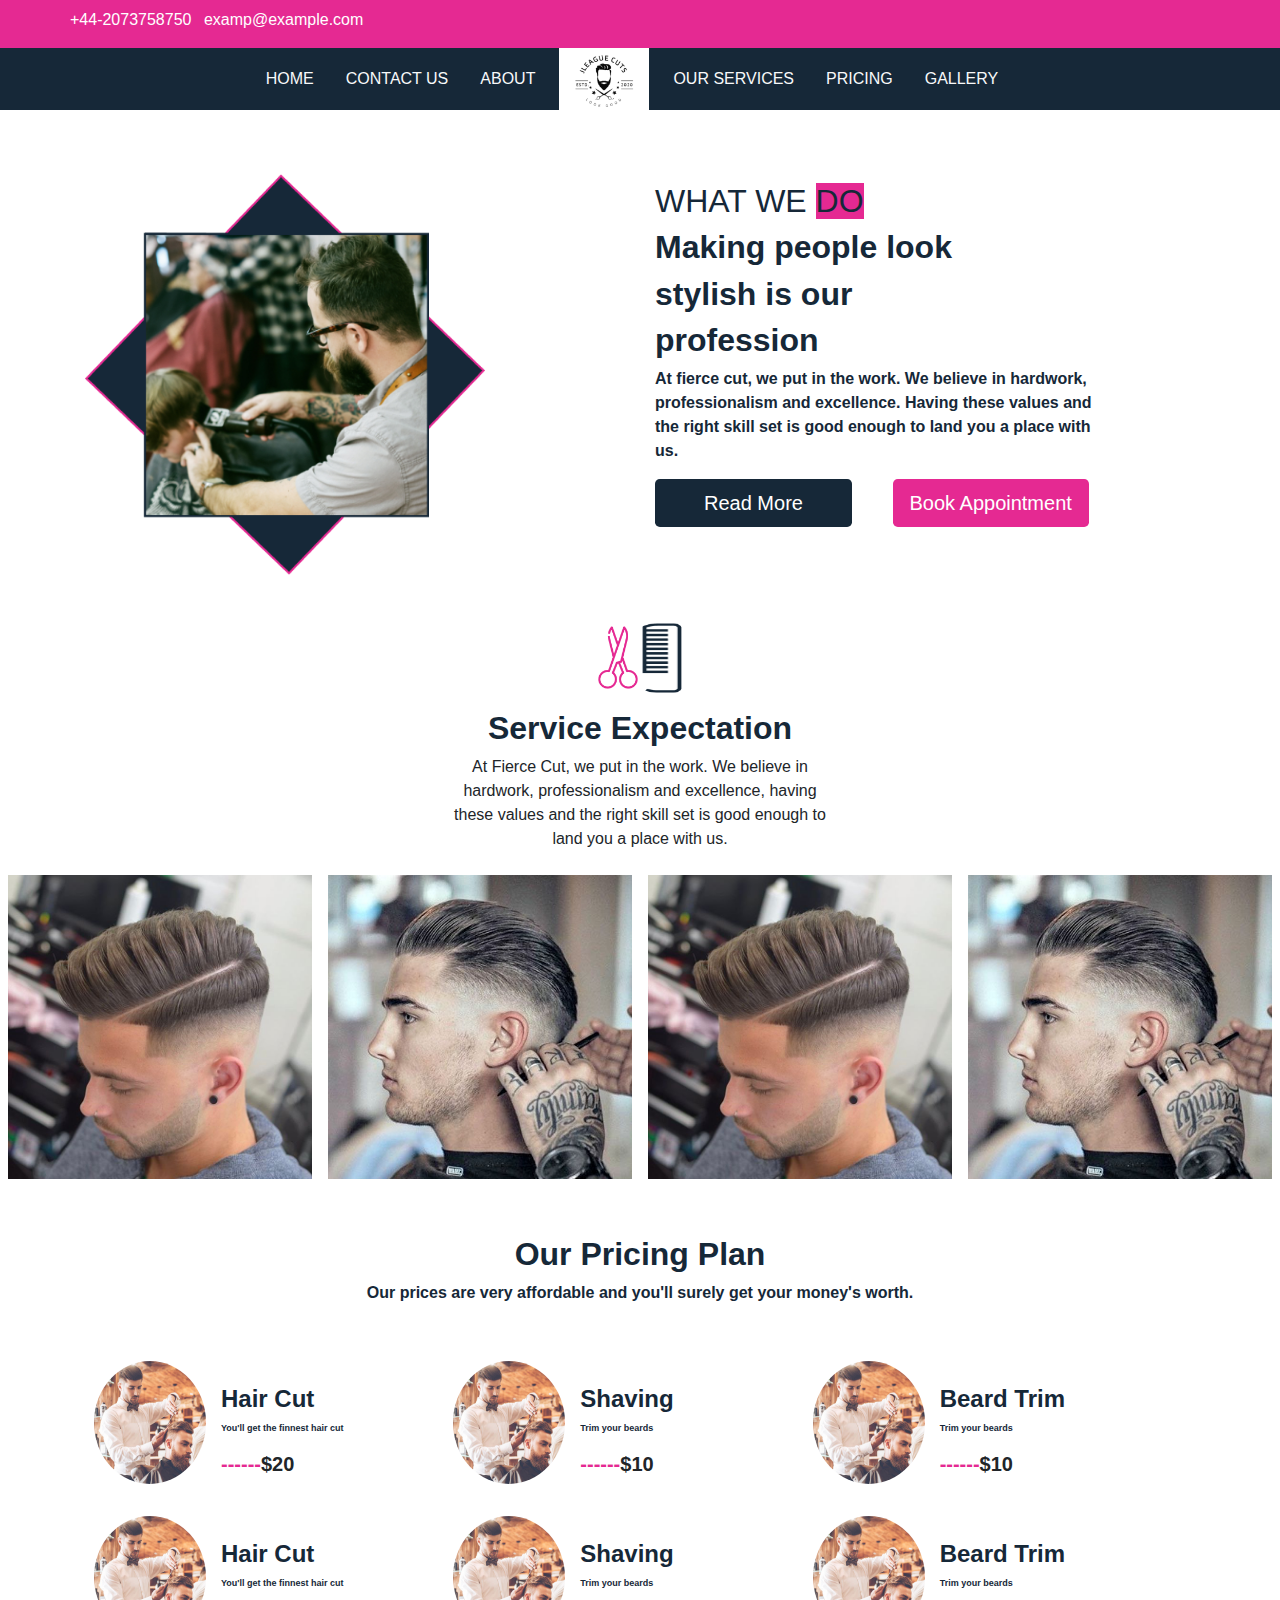
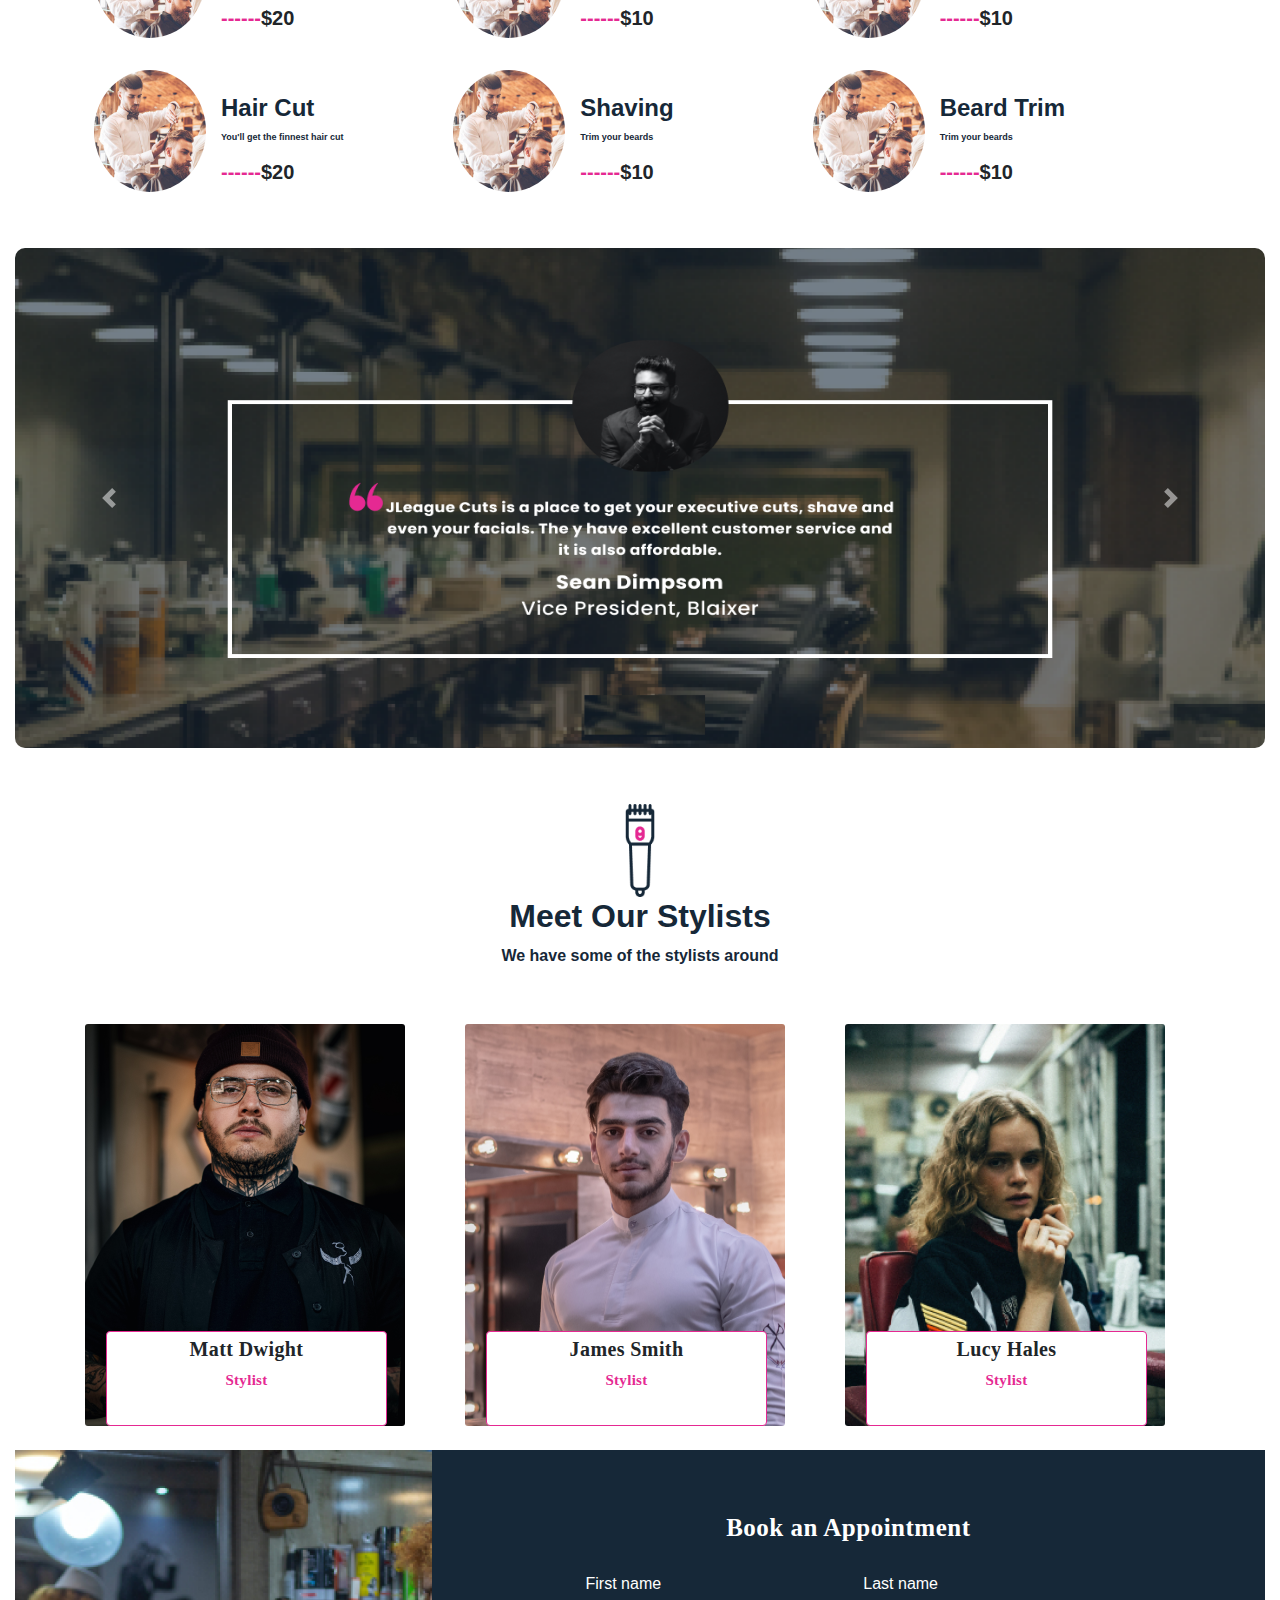
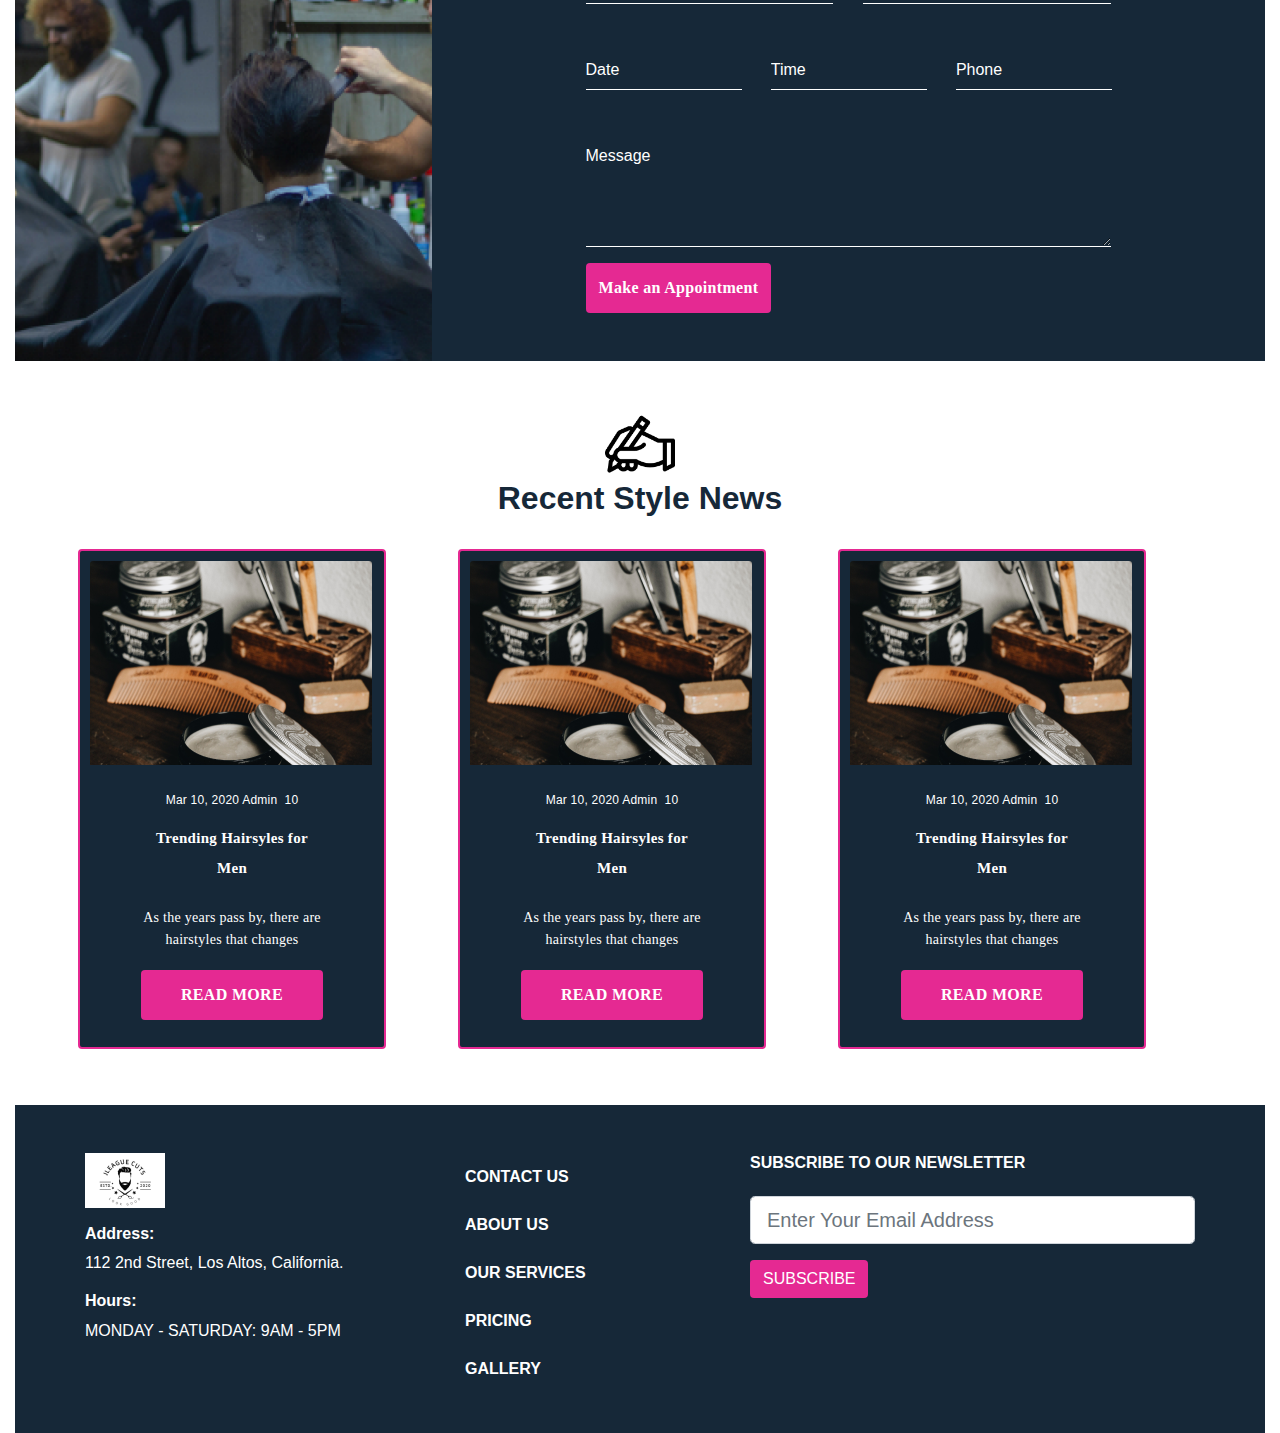
==== index.html @ 08a19049 "Added the files" ====
<!DOCTYPE html>
<html lang="en">

<head>
    <meta charset="UTF-8">
    <meta name="viewport" content="width=device-width, initial-scale=1.0">

    <!-- This CSS link is for BOOTSTRAP -->
    <link rel="stylesheet" type="text/css" href="css/bootstrap.css">

    <!-- This CSS link is my FONT AWESOME ICONS -->
    <link rel="stylesheet" href="https://use.fontawesome.com/releases/v5.13.1/css/all.css"
        integrity="sha384-xxzQGERXS00kBmZW/6qxqJPyxW3UR0BPsL4c8ILaIWXva5kFi7TxkIIaMiKtqV1Q" crossorigin="anonymous">

    <!-- This CSS link is for my CUSTOM CSS -->
    <link rel="stylesheet" type="text/css" href="./css/styles_v3.css">

    <title>Jleague Cuts</title>
</head>

<body>


    <!-- NAVIGATION STARTS HERE  -->
   <div class="desktop-nav">

    <div style="background-color: #E52992;">
        <div class="container pt-2">
            <div class="row">
                <p class="text-center">
                    <i class="fas fa-phone text-white" aria-hidden="true"></i> <a style="text-decoration: none;"
                        href="tel:+44-20771838750" class="text-white">+44-2073758750</a>

                    <i class="fas ml-2 fa-envelope text-white" aria-hidden="true"></i> <a style="text-decoration: none;"
                        class="text-white" href=" mailto:example@example.com">
                        examp@example.com</a>

                    <a href="#"> <i class="fab ml-2 fa-facebook text-white" aria-hidden="true"></i></a>
                    <a href="#"> <i class="fab fa-twitter text-white" aria-hidden="true"></i></a>
                    <a href="#"><i class="fab fa-instagram text-white" aria-hidden="true"></i></a>


                </p>
            </div>
        </div>
    </div>

    <nav style=" background-color: #162838;" class="navbar pt-0 pb-0 navbar-expand-lg navbar-light">
        <button type="button" class="navbar-toggler text-white" data-toggle="collapse" data-target="#navbarCollapse"
            aria-controls="navbarCollapse" aria-expanded="false" aria-label="Toggle navigation">
            <span class="navbar-dark navbar-toggler-icon text-white"></span>
        </button>
        <div class="collapse navbar-collapse" id="navbarCollapse">
            <ul class="mx-auto navbar-nav">
                <li class="nav-item">
                    <a class="pr-4 text-light nav-link" href="">HOME</a>
                </li>
                <li class="nav-item">
                    <a class="pr-4  text-light nav-link" href="#contact">CONTACT US</a>
                </li>
                <li class="nav-item">
                    <a class="pr-4 text-light nav-link" href="#carouselExampleCaptions">ABOUT</a>
                </li>

                <li class="nav-item">
                    <a class="navbar-brand pt-0" href="#">
                        <img src="./images/logo 1.png" width="90" alt="" loading="lazy">
                    </a>
                </li>


                <li class="nav-item">
                    <a class="pr-4 text-light nav-link" href="#service">OUR SERVICES</a>
                </li>
                <li class="nav-item">
                    <a class="pr-4 text-light nav-link" href="#pricing">PRICING</a>
                </li>
                <li class="nav-item">
                    <a class="pr-4 text-light nav-link" href="">GALLERY</a>
                </li>
            </ul>
        </div>
    </nav>
   </div>
    <!-- NAVIGATION ENDS HERE -->

    <!-- MOBILE NAVIGATION STARTS HERE  -->
    <div class="mobile-nav">

    <div style="background-color: #E52992;">
        <div class="container pt-2">
            <div class="row">
                    <div class="col-md-12 text-center">
                        <i class="fas fa-phone text-white" aria-hidden="true"></i> <a style="text-decoration: none;"
                        href="tel:+44-20771838750" class="text-white">+44-2073758750</a> <br>

                    <i class="fas ml-2 fa-envelope text-white" aria-hidden="true"></i> <a style="text-decoration: none;"
                        class="text-white" href=" mailto:example@example.com">
                        examp@example.com</a> <br>

                    <a href="#"> <i class="fab ml-2 fa-facebook text-white" aria-hidden="true"></i></a>
                    <a href="#"> <i class="fab fa-twitter text-white" aria-hidden="true"></i></a>
                    <a href="#"><i class="fab fa-instagram text-white" aria-hidden="true"></i></a>

                    </div>
            </div>
        </div>
    </div>

        <nav style=" background-color: #162838;" class="navbar navbar-expand-lg navbar-light">
            <a class="navbar-brand " href="#">
                <img src="./images/logo 1.png" width="40" alt="" loading="lazy">
            </a>

            <button type="button" class="navbar-toggler text-white ml-auto" data-toggle="collapse" data-target="#navbarCollapse"
                aria-controls="navbarCollapse" aria-expanded="false" aria-label="Toggle navigation">
                <span class="navbar-dark navbar-toggler-icon text-white"></span>
            </button>

            
            <div class="collapse navbar-collapse" id="navbarCollapse">
                <ul class="mx-auto navbar-nav">
                    <li class="nav-item">
                        <a class="pr-4 text-light nav-link" href="">HOME</a>
                    </li>
                    <li class="nav-item">
                        <a class="pr-4  text-light nav-link" href="#contact">CONTACT US</a>
                    </li>
                    <li class="nav-item">
                        <a class="pr-4 text-light nav-link" href="#carouselExampleCaptions">ABOUT</a>
                    </li>
    
    
    
    
                    <li class="nav-item">
                        <a class="pr-4 text-light nav-link" href="#service">OUR SERVICES</a>
                    </li>
                    <li class="nav-item">
                        <a class="pr-4 text-light nav-link" href="#pricing">PRICING</a>
                    </li>
                    <li class="nav-item">
                        <a class="pr-4 text-light nav-link" href="">GALLERY</a>
                    </li>
                </ul>
            </div>
        </nav>
        
    </div>
    <!-- MOBILE NAVIGATION ENDS HERE -->

    <!-- #######################WHAT WE DO SECTION################################# -->
    <div class="container">
        <div class="col-md-1"></div>
        <div class="row mt-5">
            <div class="col-md-6 pt-3">
                <div class="">
                    <img class="img-fluid" src="./images/Top design (2).png" width="400" height="300">
                </div>
            </div>
            <div class="col-md-5">
                <h2 style="color: #162838;" class="pt-4">WHAT WE <span style="background-color: #E52992;">DO</span>
                </h2>
                <h2 style="color: #162838;" class="font-weight-bold text-left">Making people look</h2>
                <h2 style="color: #162838;" class="font-weight-bold text-left">stylish is our</h2>
                <h2 style="color: #162838;" class="font-weight-bold text-left">profession</h2>
                <p style="color: #162838;width:100%" class="font-weight-bold text-left">At fierce cut, we put in the work. We
                    believe in hardwork, professionalism and excellence. Having these values and the right skill set is
                    good enough to land you a place with us.
                </p>
                <div class="row">
                    <div class="col-md-6">
                        <button style="background-color: #162838;" class="btn mb-3 pl-5 pr-5 text-white btn-lg">Read More</button>
                    </div>
                    <div class="col-md-6">
                        <button style="background-color: #E52992;" class="btn mb-3 text-white btn-lg">Book Appointment</button>

                    </div>
                </div>
            </div>
        </div>
    </div>
    <!-- #######################WHAT WE DO SECTION################################# -->







    <!-- ######################BUTTON TO PUSH THE PAGE BACK UP################################## -->
    <button onclick="topFunction()" id="myBtn" title="Go to top">^</button>
    <!-- ####################################################################### -->



    <!-- ##########################SERVICE EXPECTATION SECTION############################## -->

    <section id="service" class="container-fluid mt-5 mb-5">
        <div class="text-center">
            <div class="">
                <img src="./css/barbpics/Vector(2).png" style="width:40px" class="mx-auto img-fluid">
                <img src="./css/barbpics/Vector(1).png" style="width:40px;height:70px"  class="mx-auto img-fluid"> </div>
            <!-- <i style="color: #E52992;" class="fas fa-cut fa-5x"></i> -->
            <h2 style="color: #162838;" class="mt-3 font-weight-bold">Service Expectation</h2>
            <p class="col-md-4 mt- mx-auto">At Fierce Cut, we put in the work. We believe in hardwork,
                professionalism and
                excellence,
                having these
                values and the right skill set is good enough to land you a place with us.
            </p>
            <div class="row mt-2">
                <div class="col-md-3 p-2 containers">
                    <img src="./images/bab2.jpg" class="img-fluid image" alt="">
                    <div class="middle">
                        <div class="text">
                            <i class="fas fa-cut fa-3x"></i>
                            <h6 class="font-weight-bold">Hair Cut</h6>
                            <p style="font-size: 9px;">Our stylist are good at what they do.</p>
                        </div>
                    </div>
                </div>
                <div class="col-md-3 p-2 containers">
                    <img src="./images/bab3.jpg" class='img-fluid image' alt="">
                    <div class="middle">
                        <div class="text">
                            <i class="fas fa-cut fa-3x"></i>
                            <h6 class="font-weight-bold">Hair Cut</h6>
                            <p style="font-size: 9px;">Our stylist are good at what they do.</p>
                        </div>
                    </div>
                </div>
                <div class="col-md-3 p-2 containers">
                    <img src="./images/bab2.jpg" class="img-fluid image" alt="">
                    <div class="middle">
                        <div class="text">
                            <i class="fas fa-cut fa-3x"></i>
                            <h6 class="font-weight-bold">Hair Cut</h6>
                            <p style="font-size: 9px;">Our stylist are good at what they do.</p>
                        </div>
                    </div>
                </div>
                <div class="col-md-3 p-2 containers">
                    <img src="./images/bab3.jpg" class='img-fluid image' alt="">
                    <div class="middle">
                        <div class="text">
                            <i class="fas fa-cut fa-3x"></i>
                            <h6 class="font-weight-bold">Hair Cut</h6>
                            <p style="font-size: 9px;">Our stylist are good at what they do.</p>
                        </div>
                    </div>
                </div>
            </div>
        </div>
    </section>

    <!-- ######################################################## -->


    <!-- ############################PRICING PLAN SECTION############################ -->
    <section id="pricing" class="mb-5">
        <div class="text-center">
            <i style="color: #E52992;" class="fas fa-tags fa-3x"></i>
            <h2 style="color: #162838;" class="font-weight-bold">Our Pricing Plan</h2>
            <p style="color: #162838;" class="font-weight-bold text-center">Our prices are very affordable and you'll
                surely get
                your money's worth.</p>

            <div class="container mt-5">
                <div class="row m-3">
                    <div class="col-md-4 p-2">
                        <div class="row">
                            <img src="./images/bab4.jpg" style="border-radius: 50%; width: 30%;" class="img-fluid"
                                alt="">

                            <div class="col text-left pt-4">
                                <h4 class="font-weight-bold" style=" color: #162838;">Hair Cut</h4>
                                <p class="font-weight-bold" style="color: #162838; font-size: 9px;">You'll get the
                                    finnest hair cut
                                </p>
                                <h5 class="font-weight-bold"><span style="color: #E52992;">------</span>$20</h5>
                            </div>
                        </div>
                    </div>
                    <div class="col-md-4 p-2">
                        <div class="row">
                            <img src="./images/bab4.jpg" style="border-radius: 50%; width: 30%;" class="img-fluid"
                                alt="">

                            <div class="col text-left pt-4">
                                <h4 class="font-weight-bold" style=" color: #162838;">Shaving</h4>
                                <p class="font-weight-bold" style="color: #162838; font-size: 9px;">Trim your beards</p>
                                <h5 class="font-weight-bold"><span style="color: #E52992;">------</span>$10</h5>
                            </div>
                        </div>
                    </div>
                    <div class="col-md-4 p-2">
                        <div class="row">
                            <img src="./images/bab4.jpg" style="border-radius: 50%; width: 30%;" class="img-fluid"
                                alt="">

                            <div class="col text-left pt-4">
                                <h4 class="font-weight-bold" style=" color: #162838;">Beard Trim</h4>
                                <p class="font-weight-bold" style="color: #162838; font-size: 9px;">Trim your beards</p>
                                <h5 class="font-weight-bold"><span style="color: #E52992;">------</span>$10</h5>
                            </div>
                        </div>
                    </div>
                </div>

                <div class="row m-3">
                    <div class="col-md-4 p-2">
                        <div class="row">
                            <img src="./images/bab4.jpg" style="border-radius: 50%; width: 30%;" class="img-fluid"
                                alt="">

                            <div class="col text-left pt-4">
                                <h4 class="font-weight-bold" style=" color: #162838;">Hair Cut</h4>
                                <p class="font-weight-bold" style="color: #162838; font-size: 9px;">You'll get the
                                    finnest hair cut
                                </p>
                                <h5 class="font-weight-bold"><span style="color: #E52992;">------</span>$20</h5>
                            </div>
                        </div>
                    </div>
                    <div class="col-md-4 p-2">
                        <div class="row">
                            <img src="./images/bab4.jpg" style="border-radius: 50%; width: 30%;" class="img-fluid"
                                alt="">

                            <div class="col text-left pt-4">
                                <h4 class="font-weight-bold" style=" color: #162838;">Shaving</h4>
                                <p class="font-weight-bold" style="color: #162838; font-size: 9px;">Trim your beards</p>
                                <h5 class="font-weight-bold"><span style="color: #E52992;">------</span>$10</h5>
                            </div>
                        </div>
                    </div>
                    <div class="col-md-4 p-2">
                        <div class="row">
                            <img src="./images/bab4.jpg" style="border-radius: 50%; width: 30%;" class="img-fluid"
                                alt="">

                            <div class="col text-left pt-4">
                                <h4 class="font-weight-bold" style=" color: #162838;">Beard Trim</h4>
                                <p class="font-weight-bold" style="color: #162838; font-size: 9px;">Trim your beards</p>
                                <h5 class="font-weight-bold"><span style="color: #E52992;">------</span>$10</h5>
                            </div>
                        </div>
                    </div>
                </div>
                
                
                 <div class="row m-3">
                    <div class="col-md-4 p-2">
                        <div class="row">
                            <img src="./images/bab4.jpg" style="border-radius: 50%; width: 30%;" class="img-fluid"
                                alt="">

                            <div class="col text-left pt-4">
                                <h4 class="font-weight-bold" style=" color: #162838;">Hair Cut</h4>
                                <p class="font-weight-bold" style="color: #162838; font-size: 9px;">You'll get the
                                    finnest hair cut
                                </p>
                                <h5 class="font-weight-bold"><span style="color: #E52992;">------</span>$20</h5>
                            </div>
                        </div>
                    </div>
                    <div class="col-md-4 p-2">
                        <div class="row">
                            <img src="./images/bab4.jpg" style="border-radius: 50%; width: 30%;" class="img-fluid"
                                alt="">

                            <div class="col text-left pt-4">
                                <h4 class="font-weight-bold" style=" color: #162838;">Shaving</h4>
                                <p class="font-weight-bold" style="color: #162838; font-size: 9px;">Trim your beards</p>
                                <h5 class="font-weight-bold"><span style="color: #E52992;">------</span>$10</h5>
                            </div>
                        </div>
                    </div>
                    <div class="col-md-4 p-2">
                        <div class="row">
                            <img src="./images/bab4.jpg" style="border-radius: 50%; width: 30%;" class="img-fluid"
                                alt="">

                            <div class="col text-left pt-4">
                                <h4 class="font-weight-bold" style=" color: #162838;">Beard Trim</h4>
                                <p class="font-weight-bold" style="color: #162838; font-size: 9px;">Trim your beards</p>
                                <h5 class="font-weight-bold"><span style="color: #E52992;">------</span>$10</h5>
                            </div>
                        </div>
                    </div>
                </div>

        

            </div>
        </div>
    </section>
    <!-- ######################################################## -->



    <!-- #########################CAROUSEL SECTION############################### -->

    <!-- <div id="carouselExampleCaptions" class="carousel slide" data-ride="carousel">
        <ol class="carousel-indicators">
            <li data-target="#carouselExampleCaptions" data-slide-to="0" class="active"></li>
            <li data-target="#carouselExampleCaptions" data-slide-to="1"></li>
            <li data-target="#carouselExampleCaptions" data-slide-to="2"></li>
        </ol>
        <div class="carousel-inner" style="background-color: black">
            <div class="carousel-item active" style="background-color: black">
                <div style="background-color:black"></div> 
                <div class="carousel-caption d-none d-md-block">
                        <img style="width: 100%; height: 100%;" class="img-fluid"
                            src="./images/Testimonial section.png" alt="">
                </div>
            </div>
            <div class="carousel-item">
                <img src="./images/car2.jpg" class="d-block w-100" alt="...">
                <div class="carousel-caption d-none d-md-block">
                    <div style="border: 2px solid #ffff;">
                        <img style="border-radius: 50%; width: 25%; height: 25%;" class="img-fluid"
                            src="./images/bab2.jpg" alt="">
                        <p><i style="color: #E52992;" class="fas fa-2x fa-quote-left"></i>Jleague Cuts is a place to get
                            your
                            executive cuts, shave and even facials. They have excellent customer service and it's
                            affordable
                        </p>
                        <h5 class="font-weight-bold">Sean Dimpson</h5>
                        <h6>Vice President, Blaixer</h6>
                    </div>
                </div>
            </div>
            <div class="carousel-item">
                <img src="./images/car3.jpg" class="d-block w-100" alt="...">
                <div class="carousel-caption d-none d-md-block">
                    <div style="border: 2px solid #ffff;">
                        <img style="border-radius: 50%; width: 25%; height: 25%;" class="img-fluid"
                            src="./images/bab2.jpg" alt="">
                        <p><i style="color: #E52992;" class="fas fa-2x fa-quote-left"></i>Jleague Cuts is a place to get
                            your
                            executive cuts, shave and even facials. They have excellent customer service and it's
                            affordable
                        </p>
                        <h5 class="font-weight-bold">Sean Dimpson</h5>
                        <h6>Vice President, Blaixer</h6>
                    </div>
                </div>
            </div>
        </div>
        <a class="carousel-control-prev" href="#carouselExampleCaptions" role="button" data-slide="prev">
            <span class="carousel-control-prev-icon" aria-hidden="true"></span>
            <span class="sr-only">Previous</span>
        </a>
        <a class="carousel-control-next" href="#carouselExampleCaptions" role="button" data-slide="next">
            <span class="carousel-control-next-icon" aria-hidden="true"></span>
            <span class="sr-only">Next</span>
        </a>
    </div> -->

    <div class="container-fluid">
<div class="row">

    <div class="col-md-12 mb-2">
        <div id="carouselExampleControls" class="carousel slide" data-ride="carousel">
            <div class="carousel-inner">
                <div class="carousel-item active">
                    <img style="border-radius: 10px;" class="d-block w-100" src="./images/Testimonial section.png"
                        alt="First slide">
                </div>
                <div class="carousel-item">
                    <img style="border-radius: 10px;" class="d-block w-100" src="./images/Testimonial section.png"
                        alt="Second slide">
                </div>
                <div class="carousel-item">
                    <img style="border-radius: 10px;" class="d-block w-100" src="./images/Testimonial section.png"
                        alt="Third slide">
                </div>
            </div>
            <a class="carousel-control-prev" href="#carouselExampleControls" role="button"
                data-slide="prev">
                <span class="carousel-control-prev-icon" aria-hidden="true"></span>
                <span class="sr-only">Previous</span>
            </a>
            <a class="carousel-control-next" href="#carouselExampleControls" role="button"
                data-slide="next">
                <span class="carousel-control-next-icon" aria-hidden="true"></span>
                <span class="sr-only">Next</span>
            </a>
        </div>

    </div>
</div>

    <!-- ######################################################## -->



    <!-- #######################3RD  SECTION######################### -->
    <div class="container mt-5">
        <div class="text-center">
            <img src="./assets/Group.png" style="width: 30px;" alt="">
            <h2 style="color: #162838;" class="font-weight-bold">Meet Our Stylists</h2>
            <p style="color: #162838;" class=" font-weight-bold">We have some of the stylists around</p>
        </div>
        <div class="row mt-5">
            <div class="col-md-4 mt-2">
                <div class=" text-black">
                    <img class="card-img" style="width: 320px;height: 402px;"
                        src="./assets/andre-reis-_XD3D9pH83k-unsplash 1.png" alt="Card image">
                    <div class="card-img-overlay pb-0">
                        <div class="pl-3">
                            <div class="card large-box text-center stylist-box">
                                <h5>Matt Dwight</h5>
                                <p>Stylist</p>
                                <span>
                                    <a href=""><i class="fab fa-twitter"></i></a>
                                    <a href=""><i class="fab fa-facebook"></i></a>
                                    <a href=""><i class="fab fa-instagram"></i></a>
                                </span>
                            </div>
                        </div>
                    </div>
                </div>
            </div>
            <div class="col-md-4 mt-2">
                <div class=" text-black">
                    <img class="card-img" style="width: 320px;height: 402px;"
                        src="./assets/ashkan-forouzani-NwBA6hMtD50-unsplash 1.png" alt="Card image">
                    <div class="card-img-overlay pb-0">
                        <div class="pl-3">
                            <div class="card large-box text-center stylist-box">
                                <h5>James Smith</h5>
                                <p>Stylist</p>
                                <span>
                                    <a href=""><i class="fab fa-twitter"></i></a>
                                    <a href=""><i class="fab fa-facebook"></i></a>
                                    <a href=""><i class="fab fa-instagram"></i></a>
                                </span>
                            </div>
                        </div>
                    </div>
                </div>
            </div>
            <div class="col-md-4 mt-2">
                <div class=" text-black">
                    <img class="card-img" style="width: 320px;height: 402px;"
                        src="./assets/joshua-rawson-harris-jmnw_FqdR8k-unsplash 1.png" alt="Card image">
                    <div class="card-img-overlay pb-0">
                        <div class="pl-3">
                            <div class="card large-box text-center stylist-box">
                                <h5>Lucy Hales</h5>
                                <p>Stylist</p>
                                <span>
                                    <a href=""><i class="fab fa-twitter"></i></a>
                                    <a href=""><i class="fab fa-facebook"></i></a>
                                    <a href=""><i class="fab fa-instagram"></i></a>
                                </span>
                            </div>
                        </div>
                    </div>
                </div>
            </div>
        </div>
    </div>

    <!-- ################################################################################ -->





    <!-- #######################BOOK AN APPOINTMENT SECTION################################# -->
    <div class="container-fluid mt-4">
        <div class="row">
            <div class="col-md-4 p-0">
                <div class="box1">
                    <!-- background image -->
                </div>
            </div>
            <div class="col-md-8 p-0">
                <div class="box2 pt-5 pb-5">
                    <h4 class="text-white">Book an Appointment</h4>
                    <div class="box3">
                        <div class="container">
                            <div class="row">
                                <div class="col-md-2">

                                </div>
                                <div class="col-md-8">
                                    <form action="">
                                        <div class="row">
                                            <div class="col-md-6">
                                                <input type="text" class="form-control" placeholder="First name">
                                            </div>
                                            <div class="col-md-6">
                                                <input type="text" class="form-control" placeholder="Last name">
                                            </div>
                                        </div>
                                        <div class="row mt-5">
                                            <div class="col-md-4">
                                                <div class="input-group">
                                                    <input type="text" class="form-control" placeholder="Date">
                                                    <div class="input-group-prepend">
                                                        <i class="fa fa-calendar pt-2" style="color:#fff"></i>
                                                    </div>
                                                </div>
                                            </div>
                                            <div class="col-md-4">
                                                <div class="input-group">
                                                    <input type="text" class="form-control" placeholder="Time">
                                                    <div class="input-group-prepend">
                                                        <i class="fa fa-clock pt-2" style="color:#fff"></i>
                                                    </div>
                                                </div>
                                            </div>
                                            <div class="col-md-4">
                                                <div class="input-group">
                                                    <input type="number" class="form-control" placeholder="Phone">
                                                    <div class="input-group-prepend">
                                                        <i class="fa fa-phone pt-2" style="color:#fff"></i>
                                                    </div>
                                                </div>
                                            </div>
                                        </div>
                                        <div class="row mt-5">
                                            <div class="col-md-12">
                                                <textarea name="message" class="form-control" placeholder="Message"
                                                    id="" cols="30" rows="4"></textarea>
                                            </div>
                                        </div>
                                        <a href="#" class="btn mt-3">Make an Appointment</a>
                                    </form>
                                </div>
                                <div class="col-md-2">

                                </div>
                            </div>
                        </div>
                    </div>
                </div>
            </div>
        </div>
    </div>

    <!-- ######################################################## -->




    <!-- #############################RECENT STYLE NEWS SECTION############################### -->
    <div class="container mt-5 mb-5">
        <div class="text-center">
            <img src="./assets/draw 1.png" style="width: 70px;" alt="">
            <h2 style="color: #162838;" class="font-weight-bold">Recent Style News</h2>
        </div>
        <div class="row mt-4">
            <div class="col-md-4 p-2">
                <div class="card box-dark text-center text-white">
                    <img class="card-img-top" src="./assets/apothecary-87-Wg3J83R1YSQ-unsplash 1.png"
                        alt="Card image cap">
                    <div class="card-body">
                        <span>Mar 10, 2020 Admin <img src="./assets/comment 1.png" alt=""> 10</span>
                        <h5 class="p-2">Trending Hairsyles for <br> Men</h5>
                        <p class="card-text p-2">As the years pass by, there are <br> hairstyles that changes</p>
                        <a href="#" class="btn">READ MORE</a>
                    </div>
                </div>
            </div>
            <div class="col-md-4 p-2">
                <div class="card box-dark text-center text-white">
                    <img class="card-img-top" src="./assets/apothecary-87-Wg3J83R1YSQ-unsplash 1.png"
                        alt="Card image cap">
                    <div class="card-body">
                        <span>Mar 10, 2020 Admin <img src="./assets/comment 1.png" alt=""> 10</span>
                        <h5 class="p-2">Trending Hairsyles for <br> Men</h5>
                        <p class="card-text p-2">As the years pass by, there are <br> hairstyles that changes</p>
                        <a href="#" class="btn">READ MORE</a>
                    </div>
                </div>
            </div>
            <div class="col-md-4 p-2">
                <div class="card box-dark text-center text-white">
                    <img class="card-img-top" src="./assets/apothecary-87-Wg3J83R1YSQ-unsplash 1.png"
                        alt="Card image cap">
                    <div class="card-body">
                        <span>Mar 10, 2020 Admin <img src="./assets/comment 1.png" alt=""> 10</span>
                        <h5 class="p-2">Trending Hairsyles for <br> Men</h5>
                        <p class="card-text p-2">As the years pass by, there are <br> hairstyles that changes</p>
                        <a href="#" class="btn">READ MORE</a>
                    </div>
                </div>
            </div>
        </div>
    </div>
    <!-- ############################################################################ -->




    <!-- ##############################FOOTER SECTION######################################### -->

    <footer id="contact" class="pb-4" style="background-color: #162838;">
        <div class="container pt-5">
            <div class="row">
                <div class="col-md-4">
                    <img src="./images/logo 1.png" class="img-fluid pb-3" width="80" height="80" alt="" loading="lazy">
                    <div class="text-white">
                        <h6 class="font-weight-bold ">Address:</h6>
                        <address>112 2nd Street, Los Altos, California.</address>
                    </div>

                    <div class="text-white">
                        <h6 class="font-weight-bold ">Hours:</h6>
                        <p>MONDAY - SATURDAY: 9AM - 5PM</p>
                    </div>
                </div>
                <div class="col-md-3">
                    <ul class="list-group pb-3 font-weight-bold list-group-flush text-white">
                        <a style='text-decoration: none;' class="text-white" href="#">
                            <li class="list-group-item pl-0">CONTACT US</li>
                        </a>
                        <a style='text-decoration: none;' class="text-white" href="#">
                            <li class="list-group-item pl-0">ABOUT US</li>
                        </a>
                        <a style='text-decoration: none;' class="text-white" href="#">
                            <li class="list-group-item pl-0">OUR SERVICES</li>
                        </a>
                        <a style='text-decoration: none;' class="text-white" href="#">
                            <li class="list-group-item pl-0">PRICING</li>
                        </a>
                        <a style='text-decoration: none;' class="text-white" href="#">
                            <li class="list-group-item pl-0">GALLERY</li>
                        </a>
                    </ul>
                </div>


                <div class="col-md-5">
                    <h6 class="font-weight-bold text-white">SUBSCRIBE TO OUR NEWSLETTER</h6>
                    <div class="container">
                        <form action="">
                            <div class="row mt-4">
                                <input class=" form-control form-control-lg" type="text"
                                    placeholder="Enter Your Email Address">
                                <button type="button" class="btn mt-3"
                                    style="background-color: #E52992;color:#fff">SUBSCRIBE</button>
                            </div>
                        </form>
                    </div>
                </div>
            </div>
        </div>
    </footer>
    <!-- ####################################################################### -->



    <!-- The Scripts below are from bootstrap. They will enable some bootstrap performance -->
    <script src="js/jquery-3.4.1.min.js" charset="utf-8"></script>
    <script src="js/index.js"></script>
    <script src="js/bootstrap.bundle.min.js" charset="utf-8"></script>
    <script type="text/javascript">
        $(function () {
            $('[data-toggle="tooltip"]').tooltip();
        });

        $("li.dropdown").click(function () {
            $("nav.navbar").toggleClass("open");
        });
    </script>
</body>

</html>
---- css/styles_v3.css ----
#myBtn {
    display: none;
    /* Hidden by default */
    position: fixed;
    /* Fixed/sticky position */
    bottom: 90px;
    /* Place the button at the bottom of the page */
    right: 30px;
    /* Place the button 30px from the right */
    z-index: 99;
    /* Make sure it does not overlap */
    border: none;
    /* Remove borders */
    outline: none;
    /* Remove outline */
    background-color: #E52992;
    /* Set a background color */
    color: white;
    /* Text color */
    cursor: pointer;
    /* Add a mouse pointer on hover */
    padding: 5px 13px;
    /* Rounded corners */
    font-size: 18px;
    /* Increase font size */
}

#myBtn:hover {
    background-color: #ffffff;
    color: black;
    /* Add a dark-grey background on hover */
}

.mobile-nav{
    display:none
}
li.nav-item {
    align-items: center;
    display: flex;
}




.containers {
    position: relative;
    width: 50%;
}

.image {
    opacity: 1;
    display: block;
    width: 100%;
    height: auto;
    transition: .5s ease;
    backface-visibility: hidden;
}

.middle {
    transition: .5s ease;
    opacity: 0;
    position: absolute;
    top: 50%;
    left: 50%;
    transform: translate(-50%, -50%);
    -ms-transform: translate(-50%, -50%);
    text-align: center;
}

.containers:hover .image {
    opacity: 0.9;
}
.containers:hover .middle {
    opacity: 1;
}

.text {
    color: white;
    font-size: 16px;
    padding: 16px 32px;
}


.carousel-item {
    height: 500px;
}

.carousel-item img {
    height: 500px;
}


/* 3rd section */
.main-box {
    text-align: center;
    justify-content: center;
}

.main-box img {
    height: 50px;
}

.main-box h5 {
    font-family: Poppins;
    font-style: normal;
    font-weight: bold;
    font-size: 25px;
    line-height: 30px;
    margin-bottom: 0px;
    letter-spacing: 0.02em;
    color: #162838;
}

.main-box p {
    font-family: Poppins;
    font-style: normal;
    font-weight: bold;
    font-size: 13px;
    line-height: 22px;
    letter-spacing: 0.02em;
    color: #000000;

}

.card-img-overlay {
    display: flex;
    align-items: flex-end;
}

.large-box {
    background: #FFFFFF;
    border: 1.5px solid #E52992;
    box-sizing: border-box;
    width: 281px;
    height: 95px;
}

.large-box h5 {
    font-family: Poppins;
    font-style: normal;
    font-weight: bold;
    font-size: 20px;
    letter-spacing: 0.02em;
}

.large-box p {
    font-family: Poppins;
    font-style: normal;
    font-weight: bold;
    font-size: 15px;
    margin-bottom: 0px;
    letter-spacing: 0.02em;
    color: #E52992;
}

span a i {
    color: #E52992;
}

.stylist-box {
    padding: 5px 0px;
}

.box1 {
    background: url('../assets/mostafa-meraji-FQlEeKnggUI-unsplash\ 1.png');
    height: 511px;
    width: 100%;
    background-repeat: no-repeat;
    background-size: cover;
}

.box2 {
    background: #162838;
}

.box2 h4 {
    font-family: Poppins;
    font-style: normal;
    font-weight: bold;
    font-size: 25px;
    line-height: 60px;
    text-align: center;
    letter-spacing: 0.02em;
    color: #FFFFFF;
}

.box-dark {
    width: 308px;
    padding: 10px;
    height: 500px;
    background: #162838;
    border: 2px solid #E52992;
    box-sizing: border-box;
}

.box-dark img {
    width: 282px;
    height: 204px;
}

.box-dark span img {
    width: 15px;
    height: auto;
}

.box-dark span {
    font-weight: 300;
    font-size: 12px;
    line-height: 30px;
    letter-spacing: 0.02em;
    color: #FFFFFF;
}

.box-dark h5 {
    font-family: Poppins;
    font-style: normal;
    font-weight: bold;
    font-size: 15px;
    line-height: 30px;
    letter-spacing: 0.02em;
}

.box-dark p {
    font-family: Poppins;
    font-style: normal;
    font-weight: normal;
    font-size: 14px;
    line-height: 22px;
    height: 55px;
    letter-spacing: 0.02em;

}

.box-dark a {
    font-family: Poppins;
    font-style: normal;
    font-weight: bold;
    font-size: 16px;
    line-height: 36px;
    letter-spacing: 0.02em;
    color: #fff;
    background: #E52992;
    width: 182px;
    height: 50px;
}

.box3 input.form-control {
    background: transparent;
    border: 0;
    padding-left: 0px;
    border-bottom: 1px solid #FFFFFF;
    border-radius: 0;
}

.box3 input::placeholder,
.box3 textarea::placeholder {
    color: #FFFFFF;

}

.box3 textarea {
    background: transparent;
    border: 0;
    padding-left: 0px;
    border-bottom: 1px solid #FFFFFF;
    border-radius: 0;
}

.box3 a.btn {
    font-family: Poppins;
    font-style: normal;
    font-weight: bold;
    font-size: 16px;
    line-height: 36px;
    letter-spacing: 0.02em;
    color: #fff;
    background: #E52992;
    height: 50px;
}

.box3 .input-group-prepend i {
    border-bottom: 1px solid #fff;
}



@media only screen and (min-device-width: 320px) and (max-device-width: 667px) and (-webkit-min-device-pixel-ratio: 2) and (orientation: portrait) {
    .middle {
        font-size: 6px;
        transition: .5s ease;
        opacity: 0;
        position: absolute;
        top: 50%;
        left: 50%;
        transform: translate(-50%, -50%);
        -ms-transform: translate(-50%, -50%);
        text-align: center;
    }
}

@media only screen and (min-device-width: 320px) and (max-device-width: 568px) and (-webkit-min-device-pixel-ratio: 2) {
    .middle {
        font-size: 6px;
        transition: .5s ease;
        opacity: 0;
        position: absolute;
        top: 50%;
        left: 50%;
        transform: translate(-50%, -50%);
        -ms-transform: translate(-50%, -50%);
        text-align: center;
    }

    .text {
        color: white;
        font-size: 10px;
        padding: 10px 10px;
    }
}

@media only screen and (max-width:780px){
    .desktop-nav{
        display: none;
    }
    .mobile-nav{
        display: inline;
    }
}
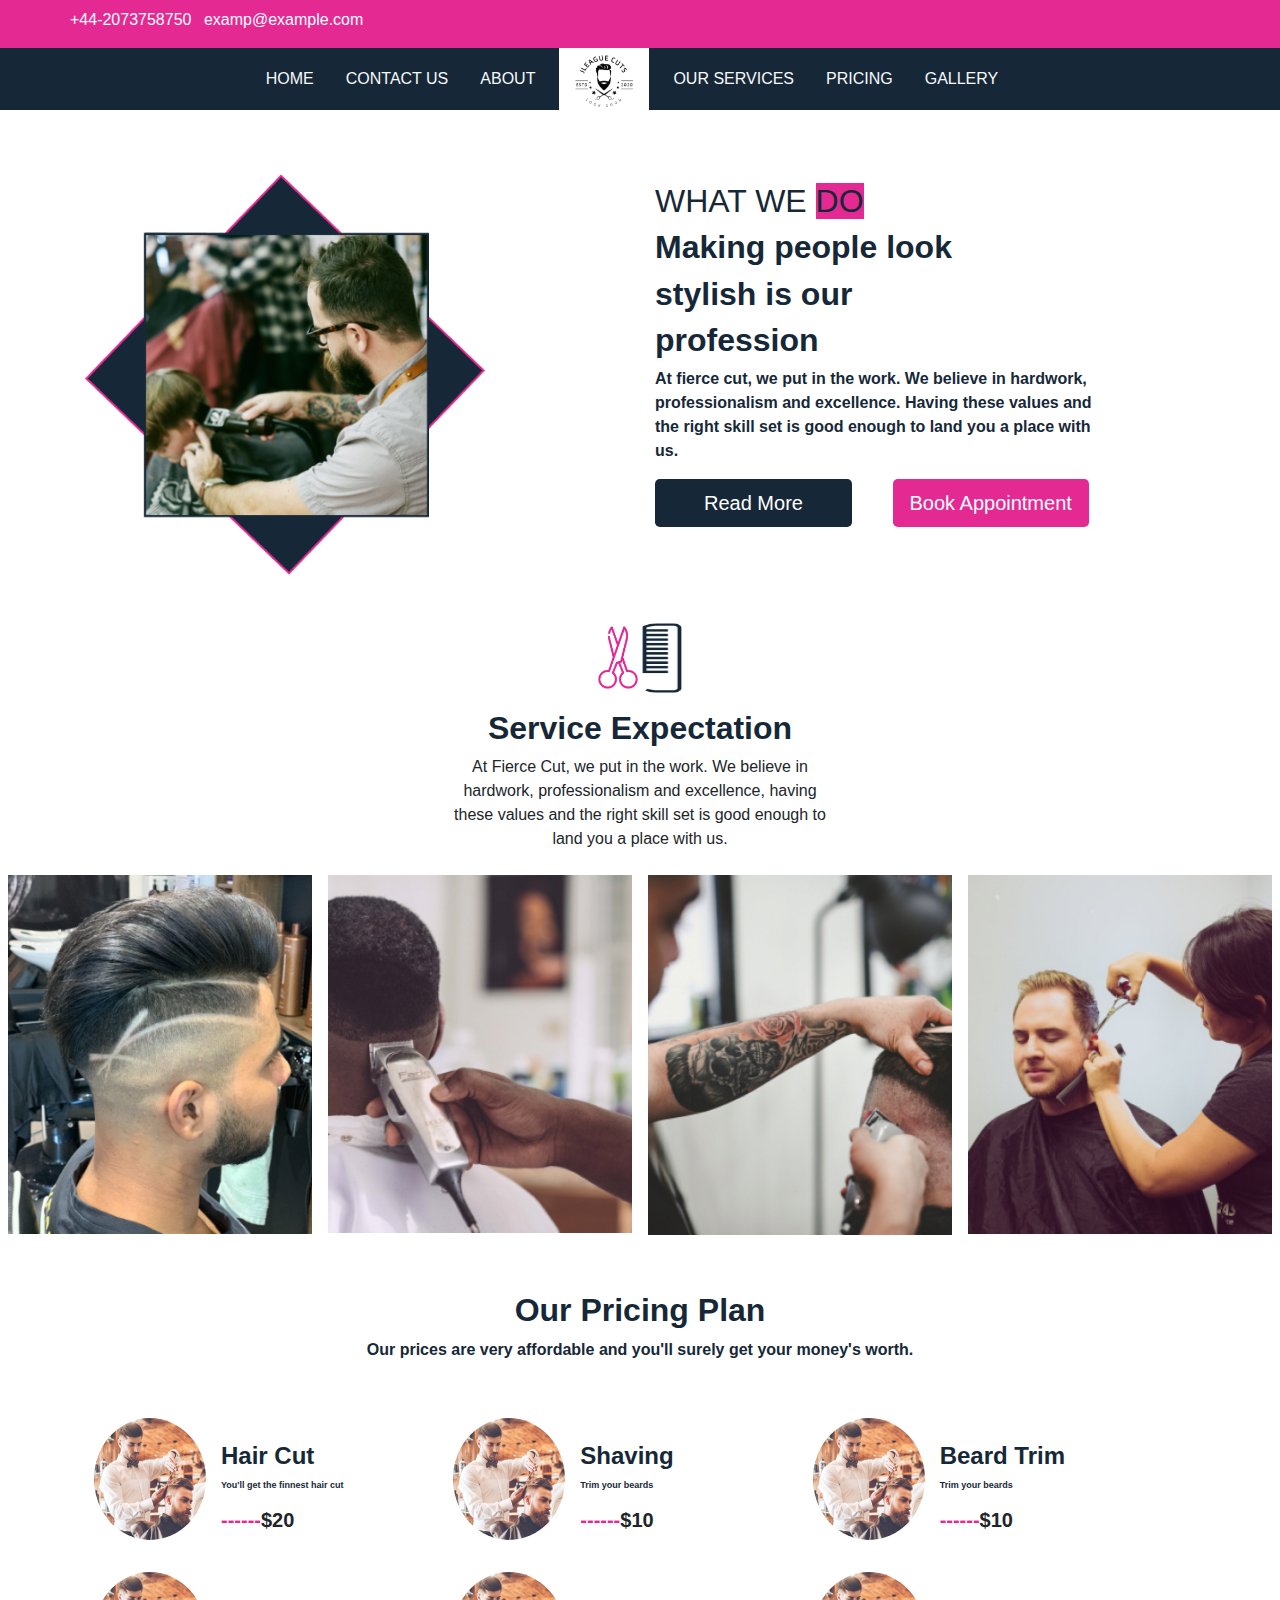
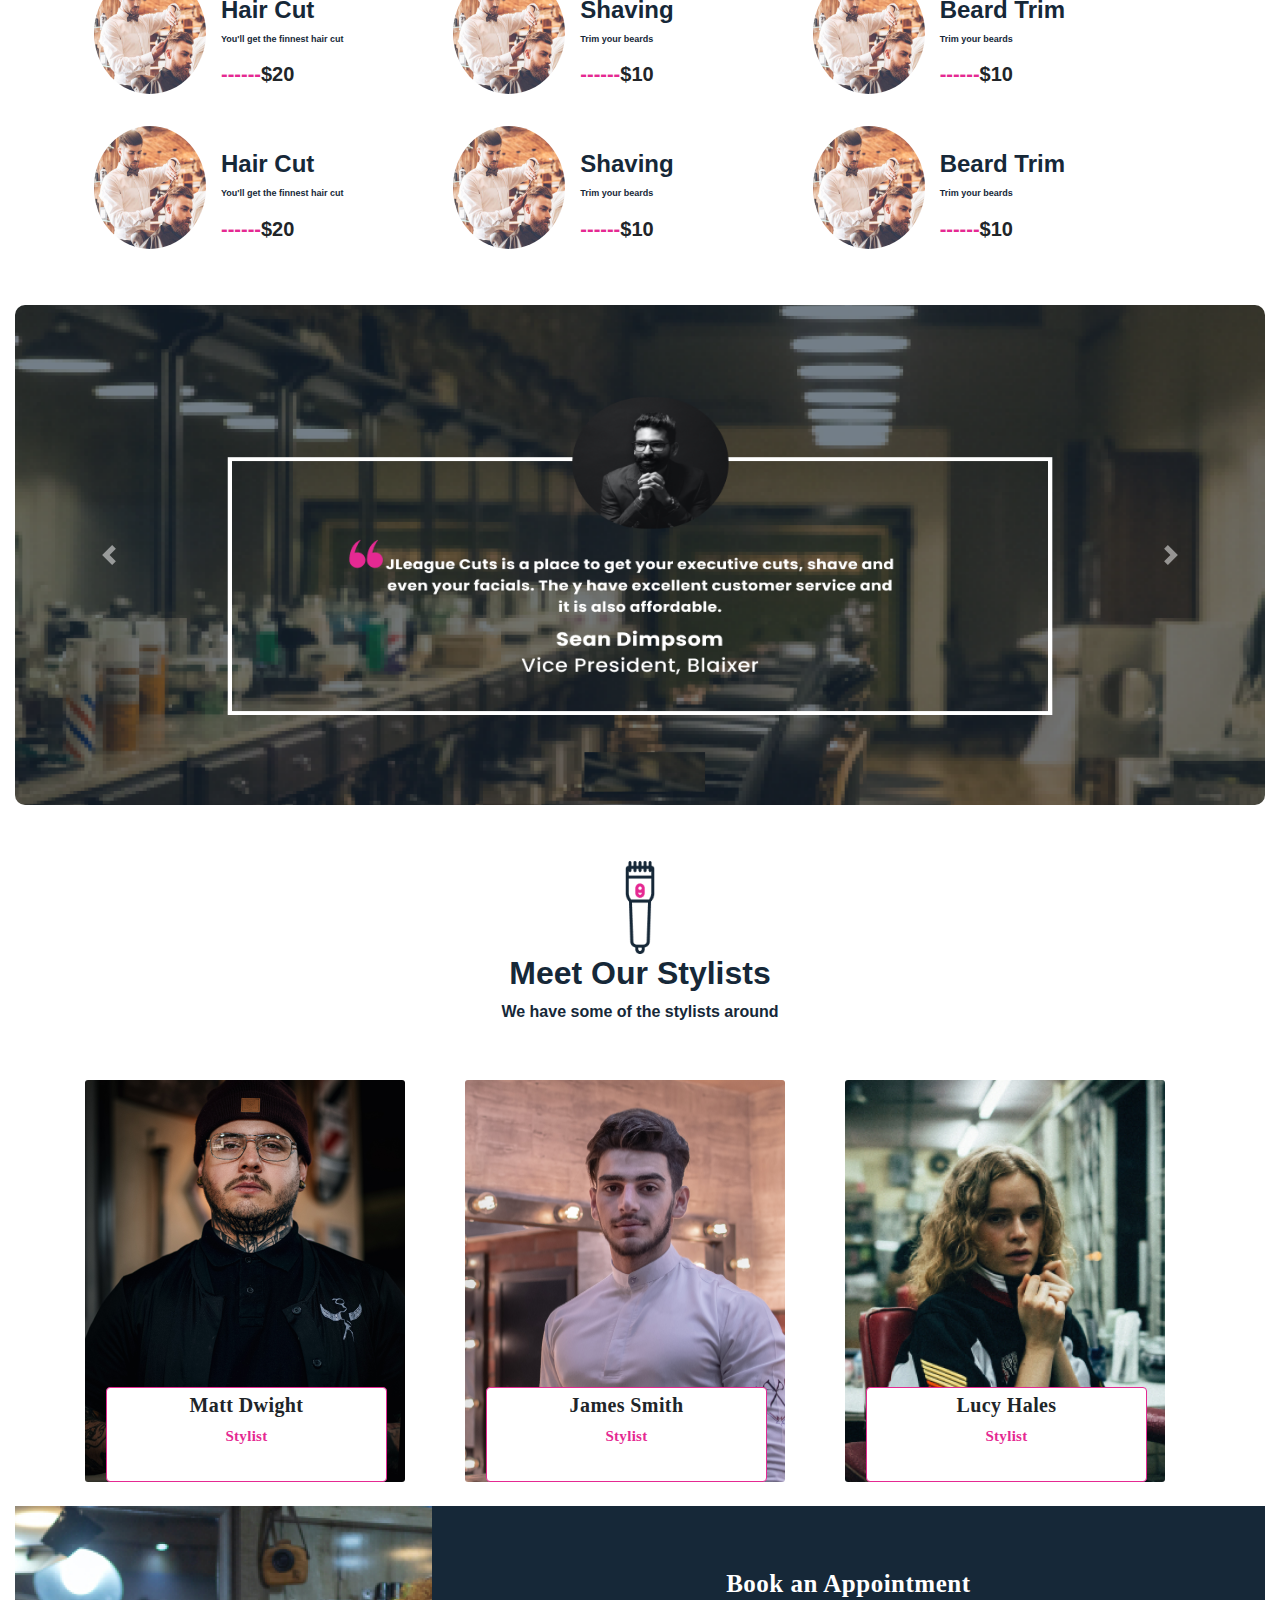
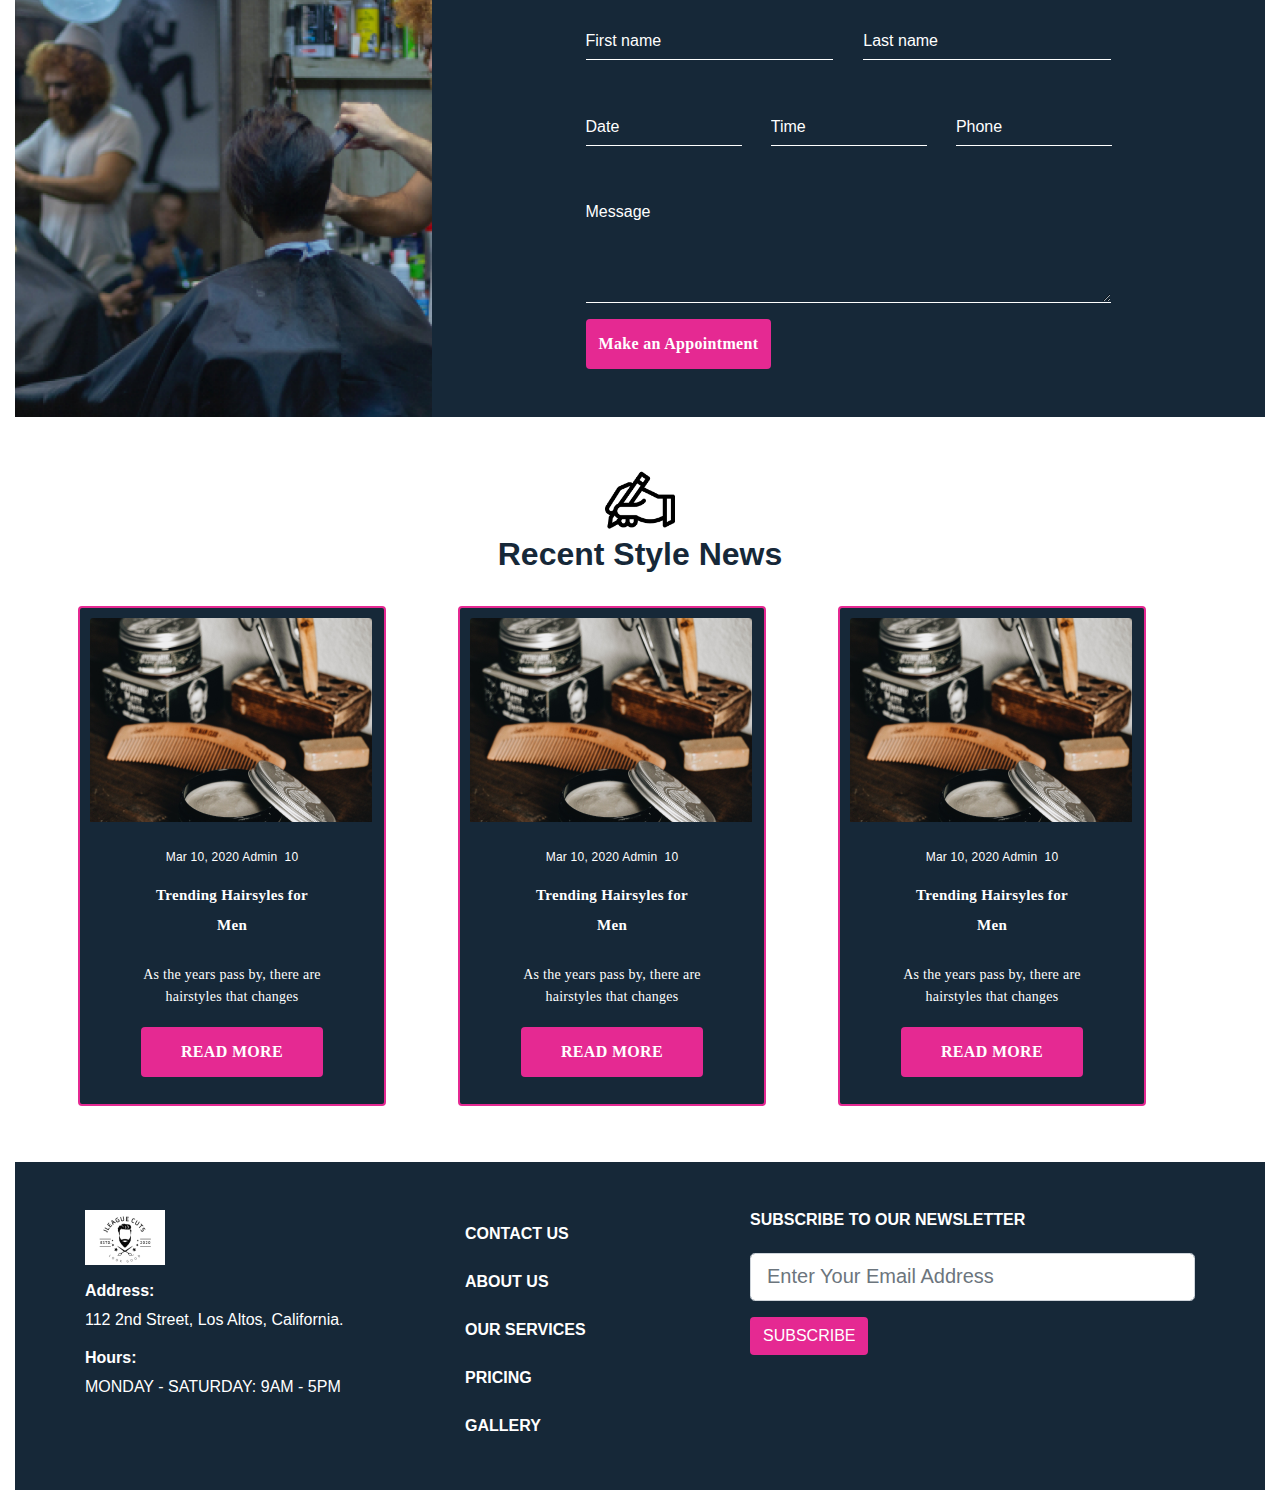
==== commit 00a49588: "Added the files" ====
--- a/index.html
+++ b/index.html
@@ -211,7 +211,7 @@
             </p>
             <div class="row mt-2">
                 <div class="col-md-3 p-2 containers">
-                    <img src="./images/bab2.jpg" class="img-fluid image" alt="">
+                    <img src="./images/amritpal-singh-NHvH_Ih6308-unsplash 1.png" class="img-fluid image" alt="">
                     <div class="middle">
                         <div class="text">
                             <i class="fas fa-cut fa-3x"></i>
@@ -221,7 +221,7 @@
                     </div>
                 </div>
                 <div class="col-md-3 p-2 containers">
-                    <img src="./images/bab3.jpg" class='img-fluid image' alt="">
+                    <img src="./images/edgar-chaparro-m8UvH75I2lI-unsplash 1.png" class='img-fluid image' alt="">
                     <div class="middle">
                         <div class="text">
                             <i class="fas fa-cut fa-3x"></i>
@@ -231,7 +231,7 @@
                     </div>
                 </div>
                 <div class="col-md-3 p-2 containers">
-                    <img src="./images/bab2.jpg" class="img-fluid image" alt="">
+                    <img src="./images/john-arano-CCTCHXEsan8-unsplash 1.png" class="img-fluid image" alt="">
                     <div class="middle">
                         <div class="text">
                             <i class="fas fa-cut fa-3x"></i>
@@ -241,7 +241,7 @@
                     </div>
                 </div>
                 <div class="col-md-3 p-2 containers">
-                    <img src="./images/bab3.jpg" class='img-fluid image' alt="">
+                    <img src="./images/neonbrand-tVv667jkTUc-unsplash 1.png" class='img-fluid image' alt="">
                     <div class="middle">
                         <div class="text">
                             <i class="fas fa-cut fa-3x"></i>
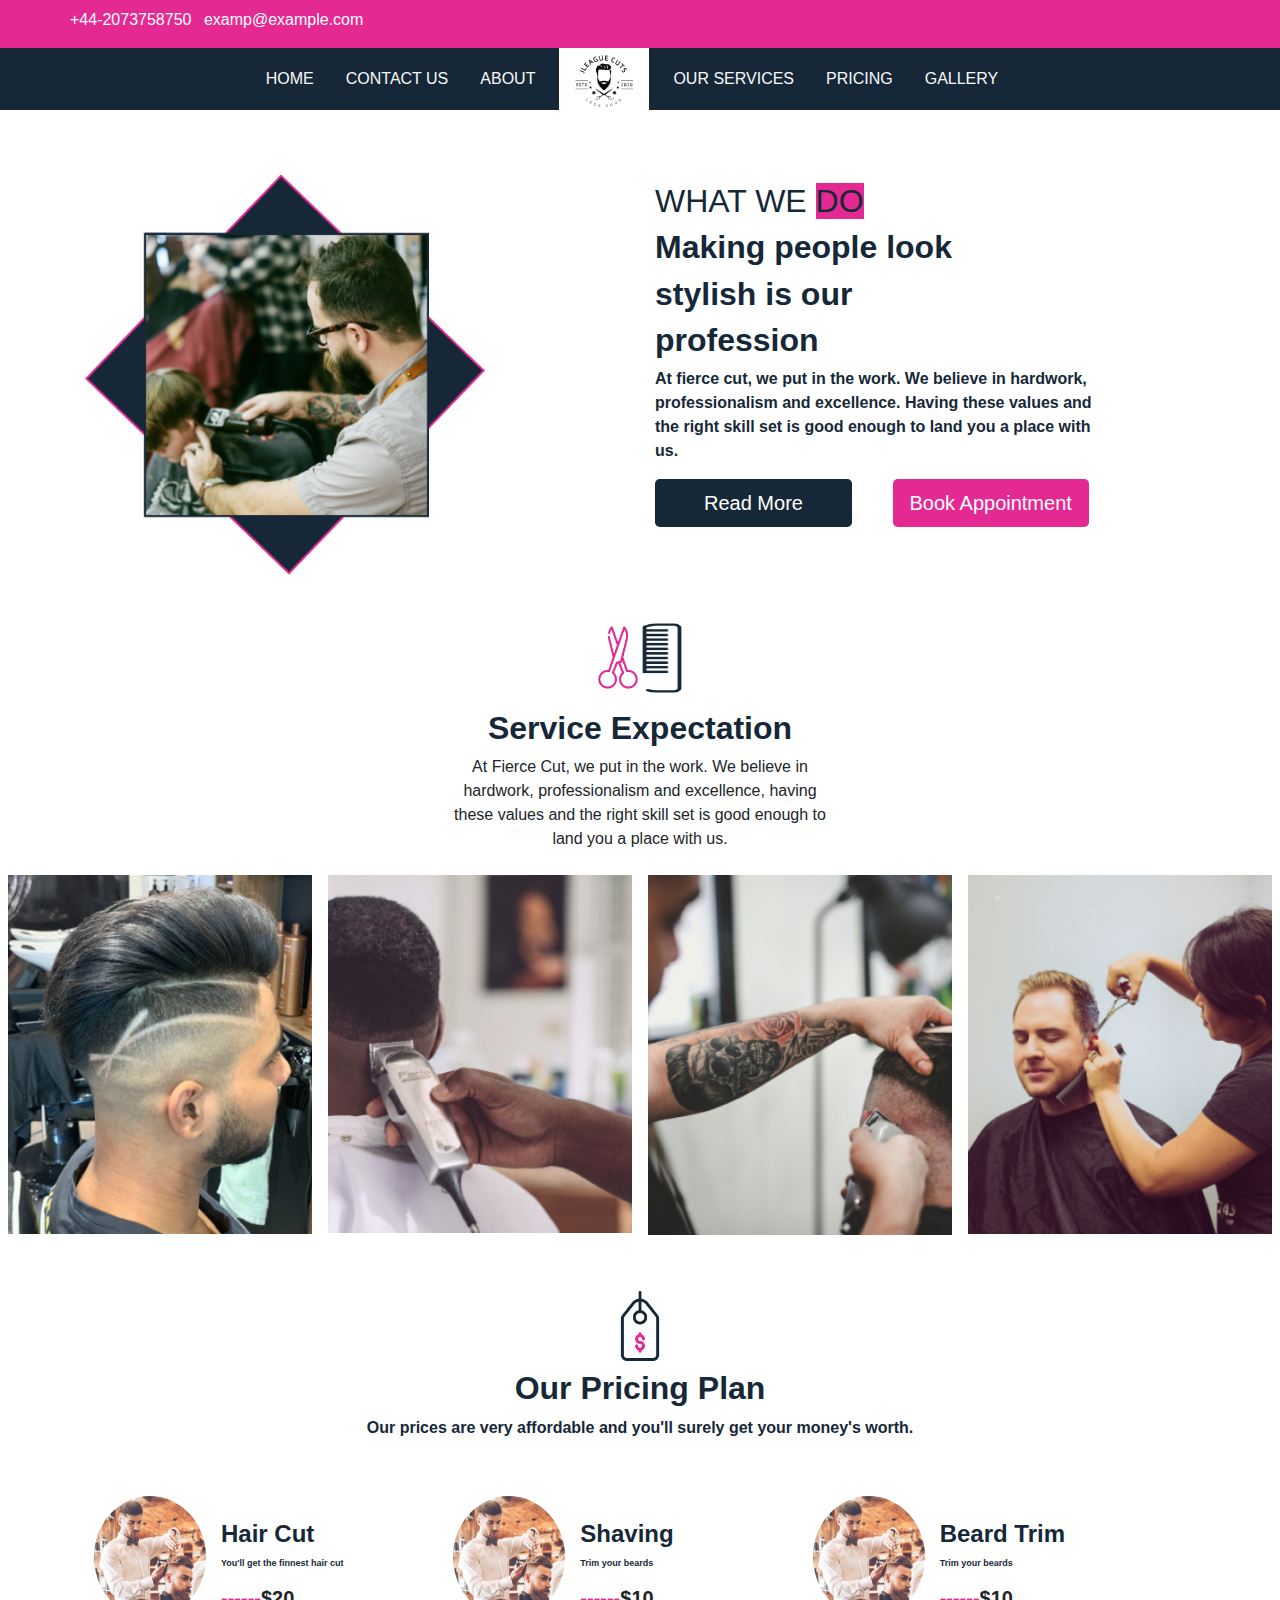
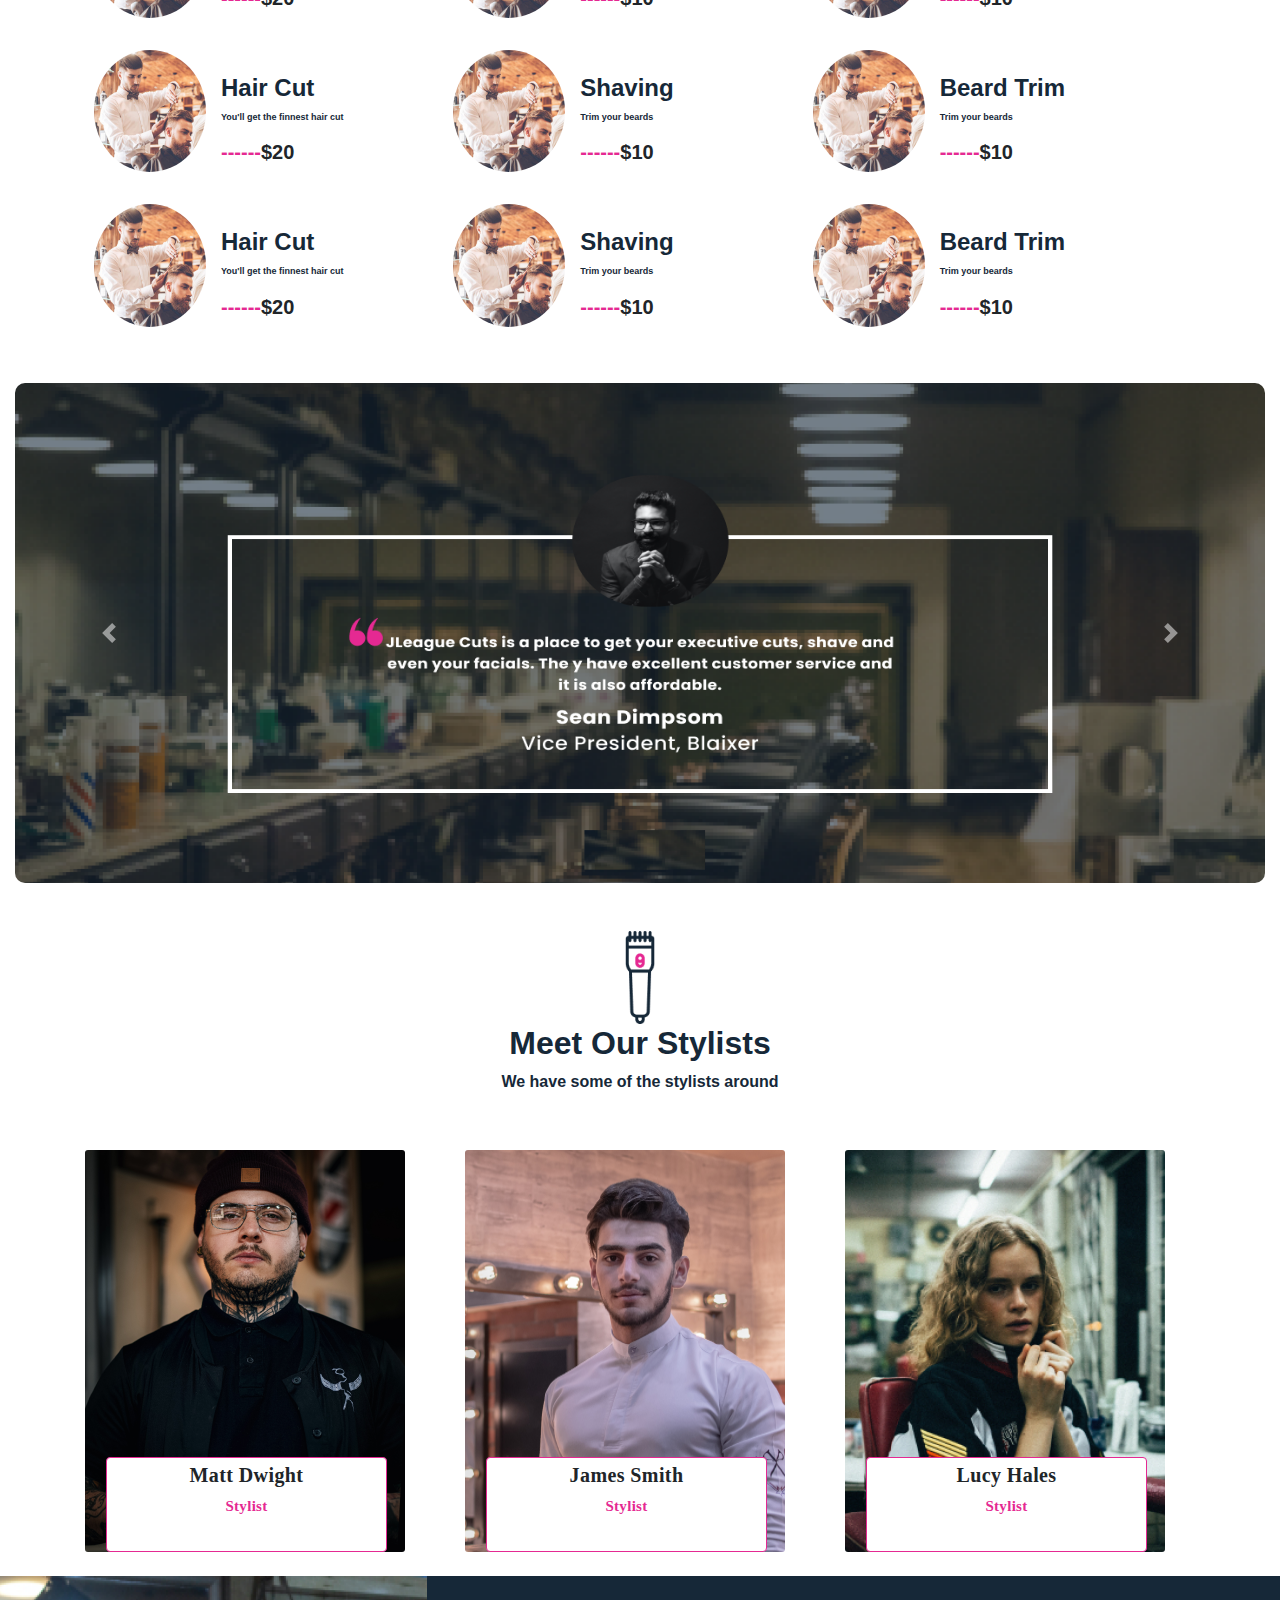
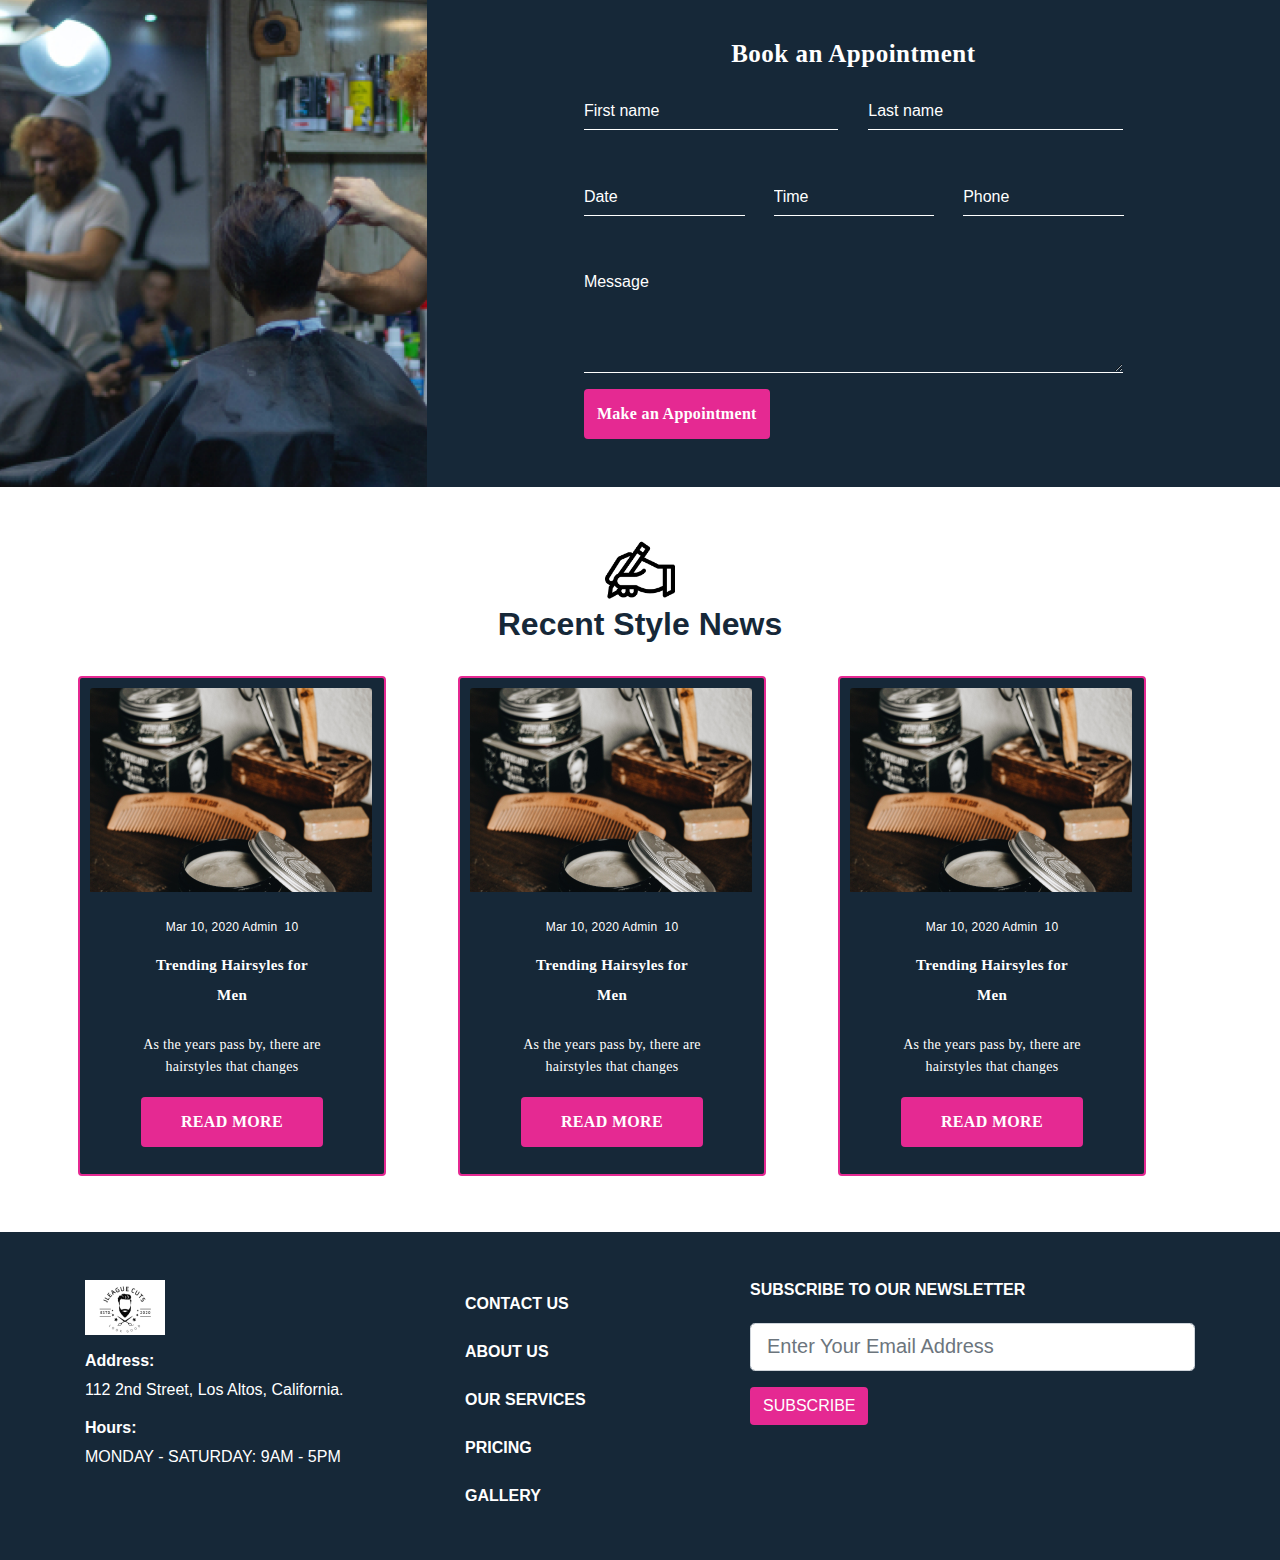
==== commit 922533b6: "Added the files" ====
--- a/index.html
+++ b/index.html
@@ -22,102 +22,103 @@
 
 
     <!-- NAVIGATION STARTS HERE  -->
-   <div class="desktop-nav">
-
-    <div style="background-color: #E52992;">
-        <div class="container pt-2">
-            <div class="row">
-                <p class="text-center">
-                    <i class="fas fa-phone text-white" aria-hidden="true"></i> <a style="text-decoration: none;"
-                        href="tel:+44-20771838750" class="text-white">+44-2073758750</a>
-
-                    <i class="fas ml-2 fa-envelope text-white" aria-hidden="true"></i> <a style="text-decoration: none;"
-                        class="text-white" href=" mailto:example@example.com">
-                        examp@example.com</a>
-
-                    <a href="#"> <i class="fab ml-2 fa-facebook text-white" aria-hidden="true"></i></a>
-                    <a href="#"> <i class="fab fa-twitter text-white" aria-hidden="true"></i></a>
-                    <a href="#"><i class="fab fa-instagram text-white" aria-hidden="true"></i></a>
-
-
-                </p>
-            </div>
-        </div>
+    <div class="desktop-nav">
+
+        <div style="background-color: #E52992;">
+            <div class="container pt-2">
+                <div class="row">
+                    <p class="text-center">
+                        <i class="fas fa-phone text-white" aria-hidden="true"></i> <a style="text-decoration: none;"
+                            href="tel:+44-20771838750" class="text-white">+44-2073758750</a>
+
+                        <i class="fas ml-2 fa-envelope text-white" aria-hidden="true"></i> <a
+                            style="text-decoration: none;" class="text-white" href=" mailto:example@example.com">
+                            examp@example.com</a>
+
+                        <a href="#"> <i class="fab ml-2 fa-facebook text-white" aria-hidden="true"></i></a>
+                        <a href="#"> <i class="fab fa-twitter text-white" aria-hidden="true"></i></a>
+                        <a href="#"><i class="fab fa-instagram text-white" aria-hidden="true"></i></a>
+
+
+                    </p>
+                </div>
+            </div>
+        </div>
+
+        <nav style=" background-color: #162838;" class="navbar pt-0 pb-0 navbar-expand-lg navbar-light">
+            <button type="button" class="navbar-toggler text-white" data-toggle="collapse" data-target="#navbarCollapse"
+                aria-controls="navbarCollapse" aria-expanded="false" aria-label="Toggle navigation">
+                <span class="navbar-dark navbar-toggler-icon text-white"></span>
+            </button>
+            <div class="collapse navbar-collapse" id="navbarCollapse">
+                <ul class="mx-auto navbar-nav">
+                    <li class="nav-item">
+                        <a class="pr-4 text-light nav-link" href="">HOME</a>
+                    </li>
+                    <li class="nav-item">
+                        <a class="pr-4  text-light nav-link" href="#contact">CONTACT US</a>
+                    </li>
+                    <li class="nav-item">
+                        <a class="pr-4 text-light nav-link" href="#carouselExampleCaptions">ABOUT</a>
+                    </li>
+
+                    <li class="nav-item">
+                        <a class="navbar-brand pt-0" href="#">
+                            <img src="./images/logo 1.png" width="90" alt="" loading="lazy">
+                        </a>
+                    </li>
+
+
+                    <li class="nav-item">
+                        <a class="pr-4 text-light nav-link" href="#service">OUR SERVICES</a>
+                    </li>
+                    <li class="nav-item">
+                        <a class="pr-4 text-light nav-link" href="#pricing">PRICING</a>
+                    </li>
+                    <li class="nav-item">
+                        <a class="pr-4 text-light nav-link" href="">GALLERY</a>
+                    </li>
+                </ul>
+            </div>
+        </nav>
     </div>
-
-    <nav style=" background-color: #162838;" class="navbar pt-0 pb-0 navbar-expand-lg navbar-light">
-        <button type="button" class="navbar-toggler text-white" data-toggle="collapse" data-target="#navbarCollapse"
-            aria-controls="navbarCollapse" aria-expanded="false" aria-label="Toggle navigation">
-            <span class="navbar-dark navbar-toggler-icon text-white"></span>
-        </button>
-        <div class="collapse navbar-collapse" id="navbarCollapse">
-            <ul class="mx-auto navbar-nav">
-                <li class="nav-item">
-                    <a class="pr-4 text-light nav-link" href="">HOME</a>
-                </li>
-                <li class="nav-item">
-                    <a class="pr-4  text-light nav-link" href="#contact">CONTACT US</a>
-                </li>
-                <li class="nav-item">
-                    <a class="pr-4 text-light nav-link" href="#carouselExampleCaptions">ABOUT</a>
-                </li>
-
-                <li class="nav-item">
-                    <a class="navbar-brand pt-0" href="#">
-                        <img src="./images/logo 1.png" width="90" alt="" loading="lazy">
-                    </a>
-                </li>
-
-
-                <li class="nav-item">
-                    <a class="pr-4 text-light nav-link" href="#service">OUR SERVICES</a>
-                </li>
-                <li class="nav-item">
-                    <a class="pr-4 text-light nav-link" href="#pricing">PRICING</a>
-                </li>
-                <li class="nav-item">
-                    <a class="pr-4 text-light nav-link" href="">GALLERY</a>
-                </li>
-            </ul>
-        </div>
-    </nav>
-   </div>
     <!-- NAVIGATION ENDS HERE -->
 
     <!-- MOBILE NAVIGATION STARTS HERE  -->
     <div class="mobile-nav">
 
-    <div style="background-color: #E52992;">
-        <div class="container pt-2">
-            <div class="row">
+        <div style="background-color: #E52992;">
+            <div class="container pt-2">
+                <div class="row">
                     <div class="col-md-12 text-center">
                         <i class="fas fa-phone text-white" aria-hidden="true"></i> <a style="text-decoration: none;"
-                        href="tel:+44-20771838750" class="text-white">+44-2073758750</a> <br>
-
-                    <i class="fas ml-2 fa-envelope text-white" aria-hidden="true"></i> <a style="text-decoration: none;"
-                        class="text-white" href=" mailto:example@example.com">
-                        examp@example.com</a> <br>
-
-                    <a href="#"> <i class="fab ml-2 fa-facebook text-white" aria-hidden="true"></i></a>
-                    <a href="#"> <i class="fab fa-twitter text-white" aria-hidden="true"></i></a>
-                    <a href="#"><i class="fab fa-instagram text-white" aria-hidden="true"></i></a>
-
-                    </div>
-            </div>
-        </div>
-    </div>
+                            href="tel:+44-20771838750" class="text-white">+44-2073758750</a> <br>
+
+                        <i class="fas ml-2 fa-envelope text-white" aria-hidden="true"></i> <a
+                            style="text-decoration: none;" class="text-white" href=" mailto:example@example.com">
+                            examp@example.com</a> <br>
+
+                        <a href="#"> <i class="fab ml-2 fa-facebook text-white" aria-hidden="true"></i></a>
+                        <a href="#"> <i class="fab fa-twitter text-white" aria-hidden="true"></i></a>
+                        <a href="#"><i class="fab fa-instagram text-white" aria-hidden="true"></i></a>
+
+                    </div>
+                </div>
+            </div>
+        </div>
 
         <nav style=" background-color: #162838;" class="navbar navbar-expand-lg navbar-light">
             <a class="navbar-brand " href="#">
                 <img src="./images/logo 1.png" width="40" alt="" loading="lazy">
             </a>
 
-            <button type="button" class="navbar-toggler text-white ml-auto" data-toggle="collapse" data-target="#navbarCollapse"
-                aria-controls="navbarCollapse" aria-expanded="false" aria-label="Toggle navigation">
+            <button type="button" class="navbar-toggler text-white ml-auto" data-toggle="collapse"
+                data-target="#navbarCollapse" aria-controls="navbarCollapse" aria-expanded="false"
+                aria-label="Toggle navigation">
                 <span class="navbar-dark navbar-toggler-icon text-white"></span>
             </button>
 
-            
+
             <div class="collapse navbar-collapse" id="navbarCollapse">
                 <ul class="mx-auto navbar-nav">
                     <li class="nav-item">
@@ -129,10 +130,10 @@
                     <li class="nav-item">
                         <a class="pr-4 text-light nav-link" href="#carouselExampleCaptions">ABOUT</a>
                     </li>
-    
-    
-    
-    
+
+
+
+
                     <li class="nav-item">
                         <a class="pr-4 text-light nav-link" href="#service">OUR SERVICES</a>
                     </li>
@@ -145,7 +146,7 @@
                 </ul>
             </div>
         </nav>
-        
+
     </div>
     <!-- MOBILE NAVIGATION ENDS HERE -->
 
@@ -164,16 +165,19 @@
                 <h2 style="color: #162838;" class="font-weight-bold text-left">Making people look</h2>
                 <h2 style="color: #162838;" class="font-weight-bold text-left">stylish is our</h2>
                 <h2 style="color: #162838;" class="font-weight-bold text-left">profession</h2>
-                <p style="color: #162838;width:100%" class="font-weight-bold text-left">At fierce cut, we put in the work. We
+                <p style="color: #162838;width:100%" class="font-weight-bold text-left">At fierce cut, we put in the
+                    work. We
                     believe in hardwork, professionalism and excellence. Having these values and the right skill set is
                     good enough to land you a place with us.
                 </p>
                 <div class="row">
                     <div class="col-md-6">
-                        <button style="background-color: #162838;" class="btn mb-3 pl-5 pr-5 text-white btn-lg">Read More</button>
+                        <button style="background-color: #162838;" class="btn mb-3 pl-5 pr-5 text-white btn-lg">Read
+                            More</button>
                     </div>
                     <div class="col-md-6">
-                        <button style="background-color: #E52992;" class="btn mb-3 text-white btn-lg">Book Appointment</button>
+                        <button style="background-color: #E52992;" class="btn mb-3 text-white btn-lg">Book
+                            Appointment</button>
 
                     </div>
                 </div>
@@ -200,7 +204,7 @@
         <div class="text-center">
             <div class="">
                 <img src="./css/barbpics/Vector(2).png" style="width:40px" class="mx-auto img-fluid">
-                <img src="./css/barbpics/Vector(1).png" style="width:40px;height:70px"  class="mx-auto img-fluid"> </div>
+                <img src="./css/barbpics/Vector(1).png" style="width:40px;height:70px" class="mx-auto img-fluid"> </div>
             <!-- <i style="color: #E52992;" class="fas fa-cut fa-5x"></i> -->
             <h2 style="color: #162838;" class="mt-3 font-weight-bold">Service Expectation</h2>
             <p class="col-md-4 mt- mx-auto">At Fierce Cut, we put in the work. We believe in hardwork,
@@ -260,8 +264,8 @@
     <!-- ############################PRICING PLAN SECTION############################ -->
     <section id="pricing" class="mb-5">
         <div class="text-center">
-            <i style="color: #E52992;" class="fas fa-tags fa-3x"></i>
-            <h2 style="color: #162838;" class="font-weight-bold">Our Pricing Plan</h2>
+            <img src="./images/price 1.png" style="width: 70px;" alt="">
+            <h2 style="color: #162838;" class="font-weight-bold mt-2">Our Pricing Plan</h2>
             <p style="color: #162838;" class="font-weight-bold text-center">Our prices are very affordable and you'll
                 surely get
                 your money's worth.</p>
@@ -348,9 +352,9 @@
                         </div>
                     </div>
                 </div>
-                
-                
-                 <div class="row m-3">
+
+
+                <div class="row m-3">
                     <div class="col-md-4 p-2">
                         <div class="row">
                             <img src="./images/bab4.jpg" style="border-radius: 50%; width: 30%;" class="img-fluid"
@@ -391,7 +395,7 @@
                     </div>
                 </div>
 
-        
+
 
             </div>
         </div>
@@ -459,317 +463,311 @@
         </a>
     </div> -->
 
-    <div class="container-fluid">
-<div class="row">
-
-    <div class="col-md-12 mb-2">
-        <div id="carouselExampleControls" class="carousel slide" data-ride="carousel">
-            <div class="carousel-inner">
-                <div class="carousel-item active">
-                    <img style="border-radius: 10px;" class="d-block w-100" src="./images/Testimonial section.png"
-                        alt="First slide">
-                </div>
-                <div class="carousel-item">
-                    <img style="border-radius: 10px;" class="d-block w-100" src="./images/Testimonial section.png"
-                        alt="Second slide">
-                </div>
-                <div class="carousel-item">
-                    <img style="border-radius: 10px;" class="d-block w-100" src="./images/Testimonial section.png"
-                        alt="Third slide">
-                </div>
-            </div>
-            <a class="carousel-control-prev" href="#carouselExampleControls" role="button"
-                data-slide="prev">
-                <span class="carousel-control-prev-icon" aria-hidden="true"></span>
-                <span class="sr-only">Previous</span>
-            </a>
-            <a class="carousel-control-next" href="#carouselExampleControls" role="button"
-                data-slide="next">
-                <span class="carousel-control-next-icon" aria-hidden="true"></span>
-                <span class="sr-only">Next</span>
-            </a>
-        </div>
-
-    </div>
-</div>
-
-    <!-- ######################################################## -->
-
-
-
-    <!-- #######################3RD  SECTION######################### -->
-    <div class="container mt-5">
-        <div class="text-center">
-            <img src="./assets/Group.png" style="width: 30px;" alt="">
-            <h2 style="color: #162838;" class="font-weight-bold">Meet Our Stylists</h2>
-            <p style="color: #162838;" class=" font-weight-bold">We have some of the stylists around</p>
-        </div>
-        <div class="row mt-5">
-            <div class="col-md-4 mt-2">
-                <div class=" text-black">
-                    <img class="card-img" style="width: 320px;height: 402px;"
-                        src="./assets/andre-reis-_XD3D9pH83k-unsplash 1.png" alt="Card image">
-                    <div class="card-img-overlay pb-0">
-                        <div class="pl-3">
-                            <div class="card large-box text-center stylist-box">
-                                <h5>Matt Dwight</h5>
-                                <p>Stylist</p>
-                                <span>
-                                    <a href=""><i class="fab fa-twitter"></i></a>
-                                    <a href=""><i class="fab fa-facebook"></i></a>
-                                    <a href=""><i class="fab fa-instagram"></i></a>
-                                </span>
-                            </div>
-                        </div>
-                    </div>
-                </div>
-            </div>
-            <div class="col-md-4 mt-2">
-                <div class=" text-black">
-                    <img class="card-img" style="width: 320px;height: 402px;"
-                        src="./assets/ashkan-forouzani-NwBA6hMtD50-unsplash 1.png" alt="Card image">
-                    <div class="card-img-overlay pb-0">
-                        <div class="pl-3">
-                            <div class="card large-box text-center stylist-box">
-                                <h5>James Smith</h5>
-                                <p>Stylist</p>
-                                <span>
-                                    <a href=""><i class="fab fa-twitter"></i></a>
-                                    <a href=""><i class="fab fa-facebook"></i></a>
-                                    <a href=""><i class="fab fa-instagram"></i></a>
-                                </span>
-                            </div>
-                        </div>
-                    </div>
-                </div>
-            </div>
-            <div class="col-md-4 mt-2">
-                <div class=" text-black">
-                    <img class="card-img" style="width: 320px;height: 402px;"
-                        src="./assets/joshua-rawson-harris-jmnw_FqdR8k-unsplash 1.png" alt="Card image">
-                    <div class="card-img-overlay pb-0">
-                        <div class="pl-3">
-                            <div class="card large-box text-center stylist-box">
-                                <h5>Lucy Hales</h5>
-                                <p>Stylist</p>
-                                <span>
-                                    <a href=""><i class="fab fa-twitter"></i></a>
-                                    <a href=""><i class="fab fa-facebook"></i></a>
-                                    <a href=""><i class="fab fa-instagram"></i></a>
-                                </span>
-                            </div>
-                        </div>
-                    </div>
-                </div>
-            </div>
-        </div>
-    </div>
-
-    <!-- ################################################################################ -->
-
-
-
-
-
-    <!-- #######################BOOK AN APPOINTMENT SECTION################################# -->
-    <div class="container-fluid mt-4">
-        <div class="row">
-            <div class="col-md-4 p-0">
-                <div class="box1">
-                    <!-- background image -->
-                </div>
-            </div>
-            <div class="col-md-8 p-0">
-                <div class="box2 pt-5 pb-5">
-                    <h4 class="text-white">Book an Appointment</h4>
-                    <div class="box3">
-                        <div class="container">
-                            <div class="row">
-                                <div class="col-md-2">
-
+            <div class="col-md-12 mb-2">
+                <div id="carouselExampleControls" class="carousel slide" data-ride="carousel">
+                    <div class="carousel-inner">
+                        <div class="carousel-item active">
+                            <img style="border-radius: 10px;" class="d-block w-100"
+                                src="./images/Testimonial section.png" alt="First slide">
+                        </div>
+                        <div class="carousel-item">
+                            <img style="border-radius: 10px;" class="d-block w-100"
+                                src="./images/Testimonial section.png" alt="Second slide">
+                        </div>
+                        <div class="carousel-item">
+                            <img style="border-radius: 10px;" class="d-block w-100"
+                                src="./images/Testimonial section.png" alt="Third slide">
+                        </div>
+                    </div>
+                    <a class="carousel-control-prev" href="#carouselExampleControls" role="button" data-slide="prev">
+                        <span class="carousel-control-prev-icon" aria-hidden="true"></span>
+                        <span class="sr-only">Previous</span>
+                    </a>
+                    <a class="carousel-control-next" href="#carouselExampleControls" role="button" data-slide="next">
+                        <span class="carousel-control-next-icon" aria-hidden="true"></span>
+                        <span class="sr-only">Next</span>
+                    </a>
+                </div>
+                </div>
+                
+        <!-- ######################################################## -->
+
+
+
+        <!-- #######################3RD  SECTION######################### -->
+        <div class="container mt-5">
+            <div class="text-center">
+                <img src="./assets/Group.png" style="width: 30px;" alt="">
+                <h2 style="color: #162838;" class="font-weight-bold">Meet Our Stylists</h2>
+                <p style="color: #162838;" class=" font-weight-bold">We have some of the stylists around</p>
+            </div>
+            <div class="row mt-5">
+                <div class="col-md-4 mt-2">
+                    <div class=" text-black">
+                        <img class="card-img" style="width: 320px;height: 402px;"
+                            src="./assets/andre-reis-_XD3D9pH83k-unsplash 1.png" alt="Card image">
+                        <div class="card-img-overlay pb-0">
+                            <div class="pl-3">
+                                <div class="card large-box text-center stylist-box">
+                                    <h5>Matt Dwight</h5>
+                                    <p>Stylist</p>
+                                    <span>
+                                        <a href=""><i class="fab fa-twitter"></i></a>
+                                        <a href=""><i class="fab fa-facebook"></i></a>
+                                        <a href=""><i class="fab fa-instagram"></i></a>
+                                    </span>
                                 </div>
-                                <div class="col-md-8">
-                                    <form action="">
-                                        <div class="row">
-                                            <div class="col-md-6">
-                                                <input type="text" class="form-control" placeholder="First name">
+                            </div>
+                        </div>
+                    </div>
+                </div>
+                <div class="col-md-4 mt-2">
+                    <div class=" text-black">
+                        <img class="card-img" style="width: 320px;height: 402px;"
+                            src="./assets/ashkan-forouzani-NwBA6hMtD50-unsplash 1.png" alt="Card image">
+                        <div class="card-img-overlay pb-0">
+                            <div class="pl-3">
+                                <div class="card large-box text-center stylist-box">
+                                    <h5>James Smith</h5>
+                                    <p>Stylist</p>
+                                    <span>
+                                        <a href=""><i class="fab fa-twitter"></i></a>
+                                        <a href=""><i class="fab fa-facebook"></i></a>
+                                        <a href=""><i class="fab fa-instagram"></i></a>
+                                    </span>
+                                </div>
+                            </div>
+                        </div>
+                    </div>
+                </div>
+                <div class="col-md-4 mt-2">
+                    <div class=" text-black">
+                        <img class="card-img" style="width: 320px;height: 402px;"
+                            src="./assets/joshua-rawson-harris-jmnw_FqdR8k-unsplash 1.png" alt="Card image">
+                        <div class="card-img-overlay pb-0">
+                            <div class="pl-3">
+                                <div class="card large-box text-center stylist-box">
+                                    <h5>Lucy Hales</h5>
+                                    <p>Stylist</p>
+                                    <span>
+                                        <a href=""><i class="fab fa-twitter"></i></a>
+                                        <a href=""><i class="fab fa-facebook"></i></a>
+                                        <a href=""><i class="fab fa-instagram"></i></a>
+                                    </span>
+                                </div>
+                            </div>
+                        </div>
+                    </div>
+                </div>
+            </div>
+        </div>
+
+        <!-- ################################################################################ -->
+
+
+
+
+
+        <!-- #######################BOOK AN APPOINTMENT SECTION################################# -->
+        <div class="container-fluid mt-4">
+            <div class="row">
+                <div class="col-md-4 p-0">
+                    <div class="box1">
+                        <!-- background image -->
+                    </div>
+                </div>
+                <div class="col-md-8 p-0">
+                    <div class="box2 pt-5 pb-5">
+                        <h4 class="text-white">Book an Appointment</h4>
+                        <div class="box3">
+                            <div class="container">
+                                <div class="row">
+                                    <div class="col-md-2">
+
+                                    </div>
+                                    <div class="col-md-8">
+                                        <form action="">
+                                            <div class="row">
+                                                <div class="col-md-6">
+                                                    <input type="text" class="form-control" placeholder="First name">
+                                                </div>
+                                                <div class="col-md-6">
+                                                    <input type="text" class="form-control" placeholder="Last name">
+                                                </div>
                                             </div>
-                                            <div class="col-md-6">
-                                                <input type="text" class="form-control" placeholder="Last name">
-                                            </div>
-                                        </div>
-                                        <div class="row mt-5">
-                                            <div class="col-md-4">
-                                                <div class="input-group">
-                                                    <input type="text" class="form-control" placeholder="Date">
-                                                    <div class="input-group-prepend">
-                                                        <i class="fa fa-calendar pt-2" style="color:#fff"></i>
+                                            <div class="row mt-5">
+                                                <div class="col-md-4">
+                                                    <div class="input-group">
+                                                        <input type="text" class="form-control" placeholder="Date">
+                                                        <div class="input-group-prepend">
+                                                            <i class="fa fa-calendar pt-2" style="color:#fff"></i>
+                                                        </div>
+                                                    </div>
+                                                </div>
+                                                <div class="col-md-4">
+                                                    <div class="input-group">
+                                                        <input type="text" class="form-control" placeholder="Time">
+                                                        <div class="input-group-prepend">
+                                                            <i class="fa fa-clock pt-2" style="color:#fff"></i>
+                                                        </div>
+                                                    </div>
+                                                </div>
+                                                <div class="col-md-4">
+                                                    <div class="input-group">
+                                                        <input type="number" class="form-control" placeholder="Phone">
+                                                        <div class="input-group-prepend">
+                                                            <i class="fa fa-phone pt-2" style="color:#fff"></i>
+                                                        </div>
                                                     </div>
                                                 </div>
                                             </div>
-                                            <div class="col-md-4">
-                                                <div class="input-group">
-                                                    <input type="text" class="form-control" placeholder="Time">
-                                                    <div class="input-group-prepend">
-                                                        <i class="fa fa-clock pt-2" style="color:#fff"></i>
-                                                    </div>
+                                            <div class="row mt-5">
+                                                <div class="col-md-12">
+                                                    <textarea name="message" class="form-control" placeholder="Message"
+                                                        id="" cols="30" rows="4"></textarea>
                                                 </div>
                                             </div>
-                                            <div class="col-md-4">
-                                                <div class="input-group">
-                                                    <input type="number" class="form-control" placeholder="Phone">
-                                                    <div class="input-group-prepend">
-                                                        <i class="fa fa-phone pt-2" style="color:#fff"></i>
-                                                    </div>
-                                                </div>
-                                            </div>
-                                        </div>
-                                        <div class="row mt-5">
-                                            <div class="col-md-12">
-                                                <textarea name="message" class="form-control" placeholder="Message"
-                                                    id="" cols="30" rows="4"></textarea>
-                                            </div>
-                                        </div>
-                                        <a href="#" class="btn mt-3">Make an Appointment</a>
-                                    </form>
+                                            <a href="#" class="btn mt-3">Make an Appointment</a>
+                                        </form>
+                                    </div>
+                                    <div class="col-md-2">
+
+                                    </div>
                                 </div>
-                                <div class="col-md-2">
-
+                            </div>
+                        </div>
+                    </div>
+                </div>
+            </div>
+        </div>
+
+        <!-- ######################################################## -->
+
+
+
+
+        <!-- #############################RECENT STYLE NEWS SECTION############################### -->
+        <div class="container mt-5 mb-5">
+            <div class="text-center">
+                <img src="./assets/draw 1.png" style="width: 70px;" alt="">
+                <h2 style="color: #162838;" class="font-weight-bold">Recent Style News</h2>
+            </div>
+            <div class="row mt-4">
+                <div class="col-md-4 p-2">
+                    <div class="card box-dark text-center text-white">
+                        <img class="card-img-top" src="./assets/apothecary-87-Wg3J83R1YSQ-unsplash 1.png"
+                            alt="Card image cap">
+                        <div class="card-body">
+                            <span>Mar 10, 2020 Admin <img src="./assets/comment 1.png" alt=""> 10</span>
+                            <h5 class="p-2">Trending Hairsyles for <br> Men</h5>
+                            <p class="card-text p-2">As the years pass by, there are <br> hairstyles that changes</p>
+                            <a href="#" class="btn">READ MORE</a>
+                        </div>
+                    </div>
+                </div>
+                <div class="col-md-4 p-2">
+                    <div class="card box-dark text-center text-white">
+                        <img class="card-img-top" src="./assets/apothecary-87-Wg3J83R1YSQ-unsplash 1.png"
+                            alt="Card image cap">
+                        <div class="card-body">
+                            <span>Mar 10, 2020 Admin <img src="./assets/comment 1.png" alt=""> 10</span>
+                            <h5 class="p-2">Trending Hairsyles for <br> Men</h5>
+                            <p class="card-text p-2">As the years pass by, there are <br> hairstyles that changes</p>
+                            <a href="#" class="btn">READ MORE</a>
+                        </div>
+                    </div>
+                </div>
+                <div class="col-md-4 p-2">
+                    <div class="card box-dark text-center text-white">
+                        <img class="card-img-top" src="./assets/apothecary-87-Wg3J83R1YSQ-unsplash 1.png"
+                            alt="Card image cap">
+                        <div class="card-body">
+                            <span>Mar 10, 2020 Admin <img src="./assets/comment 1.png" alt=""> 10</span>
+                            <h5 class="p-2">Trending Hairsyles for <br> Men</h5>
+                            <p class="card-text p-2">As the years pass by, there are <br> hairstyles that changes</p>
+                            <a href="#" class="btn">READ MORE</a>
+                        </div>
+                    </div>
+                </div>
+            </div>
+        </div>
+        <!-- ############################################################################ -->
+
+
+
+
+        <!-- ##############################FOOTER SECTION######################################### -->
+
+        <footer id="contact" class="pb-4" style="background-color: #162838;">
+            <div class="container pt-5">
+                <div class="row">
+                    <div class="col-md-4">
+                        <img src="./images/logo 1.png" class="img-fluid pb-3" width="80" height="80" alt=""
+                            loading="lazy">
+                        <div class="text-white">
+                            <h6 class="font-weight-bold ">Address:</h6>
+                            <address>112 2nd Street, Los Altos, California.</address>
+                        </div>
+
+                        <div class="text-white">
+                            <h6 class="font-weight-bold ">Hours:</h6>
+                            <p>MONDAY - SATURDAY: 9AM - 5PM</p>
+                        </div>
+                    </div>
+                    <div class="col-md-3">
+                        <ul class="list-group pb-3 font-weight-bold list-group-flush text-white">
+                            <a style='text-decoration: none;' class="text-white" href="#">
+                                <li class="list-group-item pl-0">CONTACT US</li>
+                            </a>
+                            <a style='text-decoration: none;' class="text-white" href="#">
+                                <li class="list-group-item pl-0">ABOUT US</li>
+                            </a>
+                            <a style='text-decoration: none;' class="text-white" href="#">
+                                <li class="list-group-item pl-0">OUR SERVICES</li>
+                            </a>
+                            <a style='text-decoration: none;' class="text-white" href="#">
+                                <li class="list-group-item pl-0">PRICING</li>
+                            </a>
+                            <a style='text-decoration: none;' class="text-white" href="#">
+                                <li class="list-group-item pl-0">GALLERY</li>
+                            </a>
+                        </ul>
+                    </div>
+
+
+                    <div class="col-md-5">
+                        <h6 class="font-weight-bold text-white">SUBSCRIBE TO OUR NEWSLETTER</h6>
+                        <div class="container">
+                            <form action="">
+                                <div class="row mt-4">
+                                    <input class=" form-control form-control-lg" type="text"
+                                        placeholder="Enter Your Email Address">
+                                    <button type="button" class="btn mt-3"
+                                        style="background-color: #E52992;color:#fff">SUBSCRIBE</button>
                                 </div>
-                            </div>
-                        </div>
-                    </div>
-                </div>
-            </div>
-        </div>
-    </div>
-
-    <!-- ######################################################## -->
-
-
-
-
-    <!-- #############################RECENT STYLE NEWS SECTION############################### -->
-    <div class="container mt-5 mb-5">
-        <div class="text-center">
-            <img src="./assets/draw 1.png" style="width: 70px;" alt="">
-            <h2 style="color: #162838;" class="font-weight-bold">Recent Style News</h2>
-        </div>
-        <div class="row mt-4">
-            <div class="col-md-4 p-2">
-                <div class="card box-dark text-center text-white">
-                    <img class="card-img-top" src="./assets/apothecary-87-Wg3J83R1YSQ-unsplash 1.png"
-                        alt="Card image cap">
-                    <div class="card-body">
-                        <span>Mar 10, 2020 Admin <img src="./assets/comment 1.png" alt=""> 10</span>
-                        <h5 class="p-2">Trending Hairsyles for <br> Men</h5>
-                        <p class="card-text p-2">As the years pass by, there are <br> hairstyles that changes</p>
-                        <a href="#" class="btn">READ MORE</a>
-                    </div>
-                </div>
-            </div>
-            <div class="col-md-4 p-2">
-                <div class="card box-dark text-center text-white">
-                    <img class="card-img-top" src="./assets/apothecary-87-Wg3J83R1YSQ-unsplash 1.png"
-                        alt="Card image cap">
-                    <div class="card-body">
-                        <span>Mar 10, 2020 Admin <img src="./assets/comment 1.png" alt=""> 10</span>
-                        <h5 class="p-2">Trending Hairsyles for <br> Men</h5>
-                        <p class="card-text p-2">As the years pass by, there are <br> hairstyles that changes</p>
-                        <a href="#" class="btn">READ MORE</a>
-                    </div>
-                </div>
-            </div>
-            <div class="col-md-4 p-2">
-                <div class="card box-dark text-center text-white">
-                    <img class="card-img-top" src="./assets/apothecary-87-Wg3J83R1YSQ-unsplash 1.png"
-                        alt="Card image cap">
-                    <div class="card-body">
-                        <span>Mar 10, 2020 Admin <img src="./assets/comment 1.png" alt=""> 10</span>
-                        <h5 class="p-2">Trending Hairsyles for <br> Men</h5>
-                        <p class="card-text p-2">As the years pass by, there are <br> hairstyles that changes</p>
-                        <a href="#" class="btn">READ MORE</a>
-                    </div>
-                </div>
-            </div>
-        </div>
-    </div>
-    <!-- ############################################################################ -->
-
-
-
-
-    <!-- ##############################FOOTER SECTION######################################### -->
-
-    <footer id="contact" class="pb-4" style="background-color: #162838;">
-        <div class="container pt-5">
-            <div class="row">
-                <div class="col-md-4">
-                    <img src="./images/logo 1.png" class="img-fluid pb-3" width="80" height="80" alt="" loading="lazy">
-                    <div class="text-white">
-                        <h6 class="font-weight-bold ">Address:</h6>
-                        <address>112 2nd Street, Los Altos, California.</address>
-                    </div>
-
-                    <div class="text-white">
-                        <h6 class="font-weight-bold ">Hours:</h6>
-                        <p>MONDAY - SATURDAY: 9AM - 5PM</p>
-                    </div>
-                </div>
-                <div class="col-md-3">
-                    <ul class="list-group pb-3 font-weight-bold list-group-flush text-white">
-                        <a style='text-decoration: none;' class="text-white" href="#">
-                            <li class="list-group-item pl-0">CONTACT US</li>
-                        </a>
-                        <a style='text-decoration: none;' class="text-white" href="#">
-                            <li class="list-group-item pl-0">ABOUT US</li>
-                        </a>
-                        <a style='text-decoration: none;' class="text-white" href="#">
-                            <li class="list-group-item pl-0">OUR SERVICES</li>
-                        </a>
-                        <a style='text-decoration: none;' class="text-white" href="#">
-                            <li class="list-group-item pl-0">PRICING</li>
-                        </a>
-                        <a style='text-decoration: none;' class="text-white" href="#">
-                            <li class="list-group-item pl-0">GALLERY</li>
-                        </a>
-                    </ul>
-                </div>
-
-
-                <div class="col-md-5">
-                    <h6 class="font-weight-bold text-white">SUBSCRIBE TO OUR NEWSLETTER</h6>
-                    <div class="container">
-                        <form action="">
-                            <div class="row mt-4">
-                                <input class=" form-control form-control-lg" type="text"
-                                    placeholder="Enter Your Email Address">
-                                <button type="button" class="btn mt-3"
-                                    style="background-color: #E52992;color:#fff">SUBSCRIBE</button>
-                            </div>
-                        </form>
-                    </div>
-                </div>
-            </div>
-        </div>
-    </footer>
-    <!-- ####################################################################### -->
-
-
-
-    <!-- The Scripts below are from bootstrap. They will enable some bootstrap performance -->
-    <script src="js/jquery-3.4.1.min.js" charset="utf-8"></script>
-    <script src="js/index.js"></script>
-    <script src="js/bootstrap.bundle.min.js" charset="utf-8"></script>
-    <script type="text/javascript">
-        $(function () {
-            $('[data-toggle="tooltip"]').tooltip();
-        });
-
-        $("li.dropdown").click(function () {
-            $("nav.navbar").toggleClass("open");
-        });
-    </script>
+                            </form>
+                        </div>
+                    </div>
+                </div>
+            </div>
+        </footer>
+        <!-- ####################################################################### -->
+
+
+
+        <!-- The Scripts below are from bootstrap. They will enable some bootstrap performance -->
+        <script src="js/jquery-3.4.1.min.js" charset="utf-8"></script>
+        <script src="js/index.js"></script>
+        <script src="js/bootstrap.bundle.min.js" charset="utf-8"></script>
+        <script type="text/javascript">
+            $(function () {
+                $('[data-toggle="tooltip"]').tooltip();
+            });
+
+            $("li.dropdown").click(function () {
+                $("nav.navbar").toggleClass("open");
+            });
+        </script>
 </body>
 
 </html>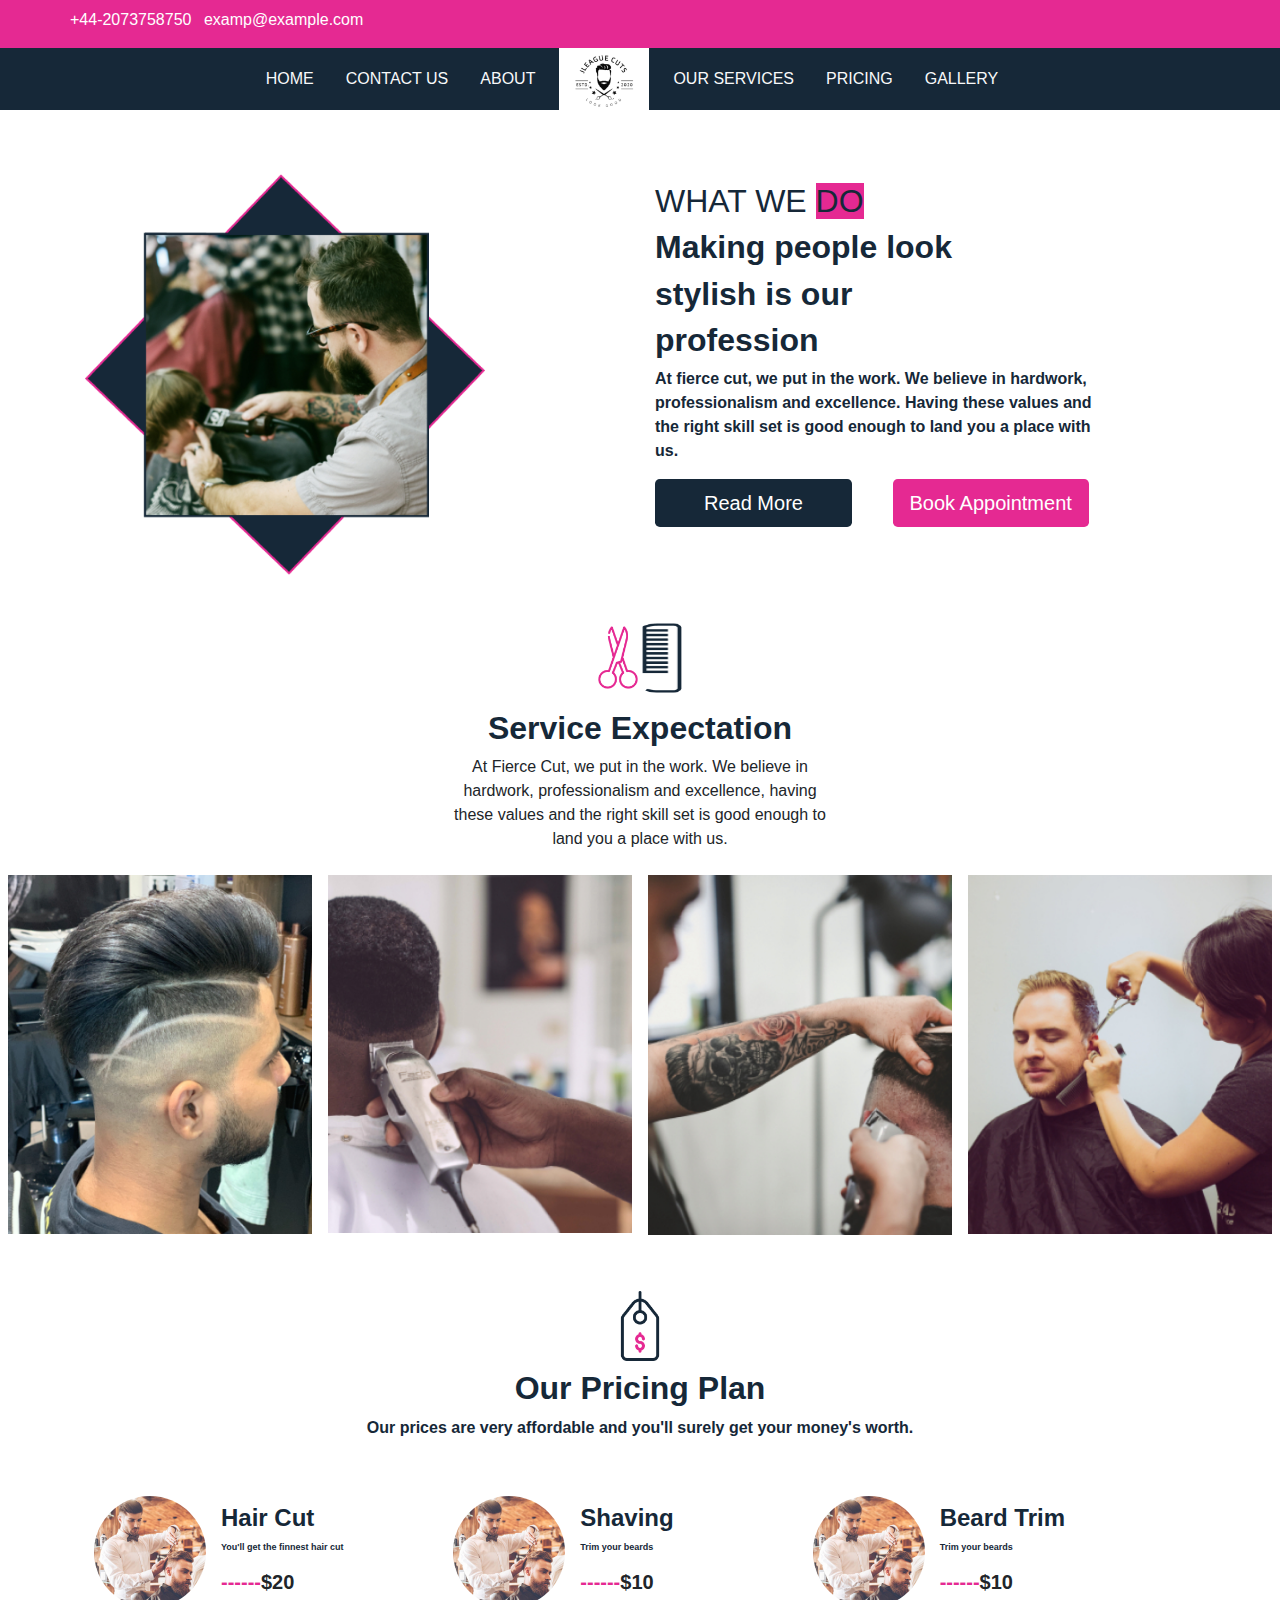
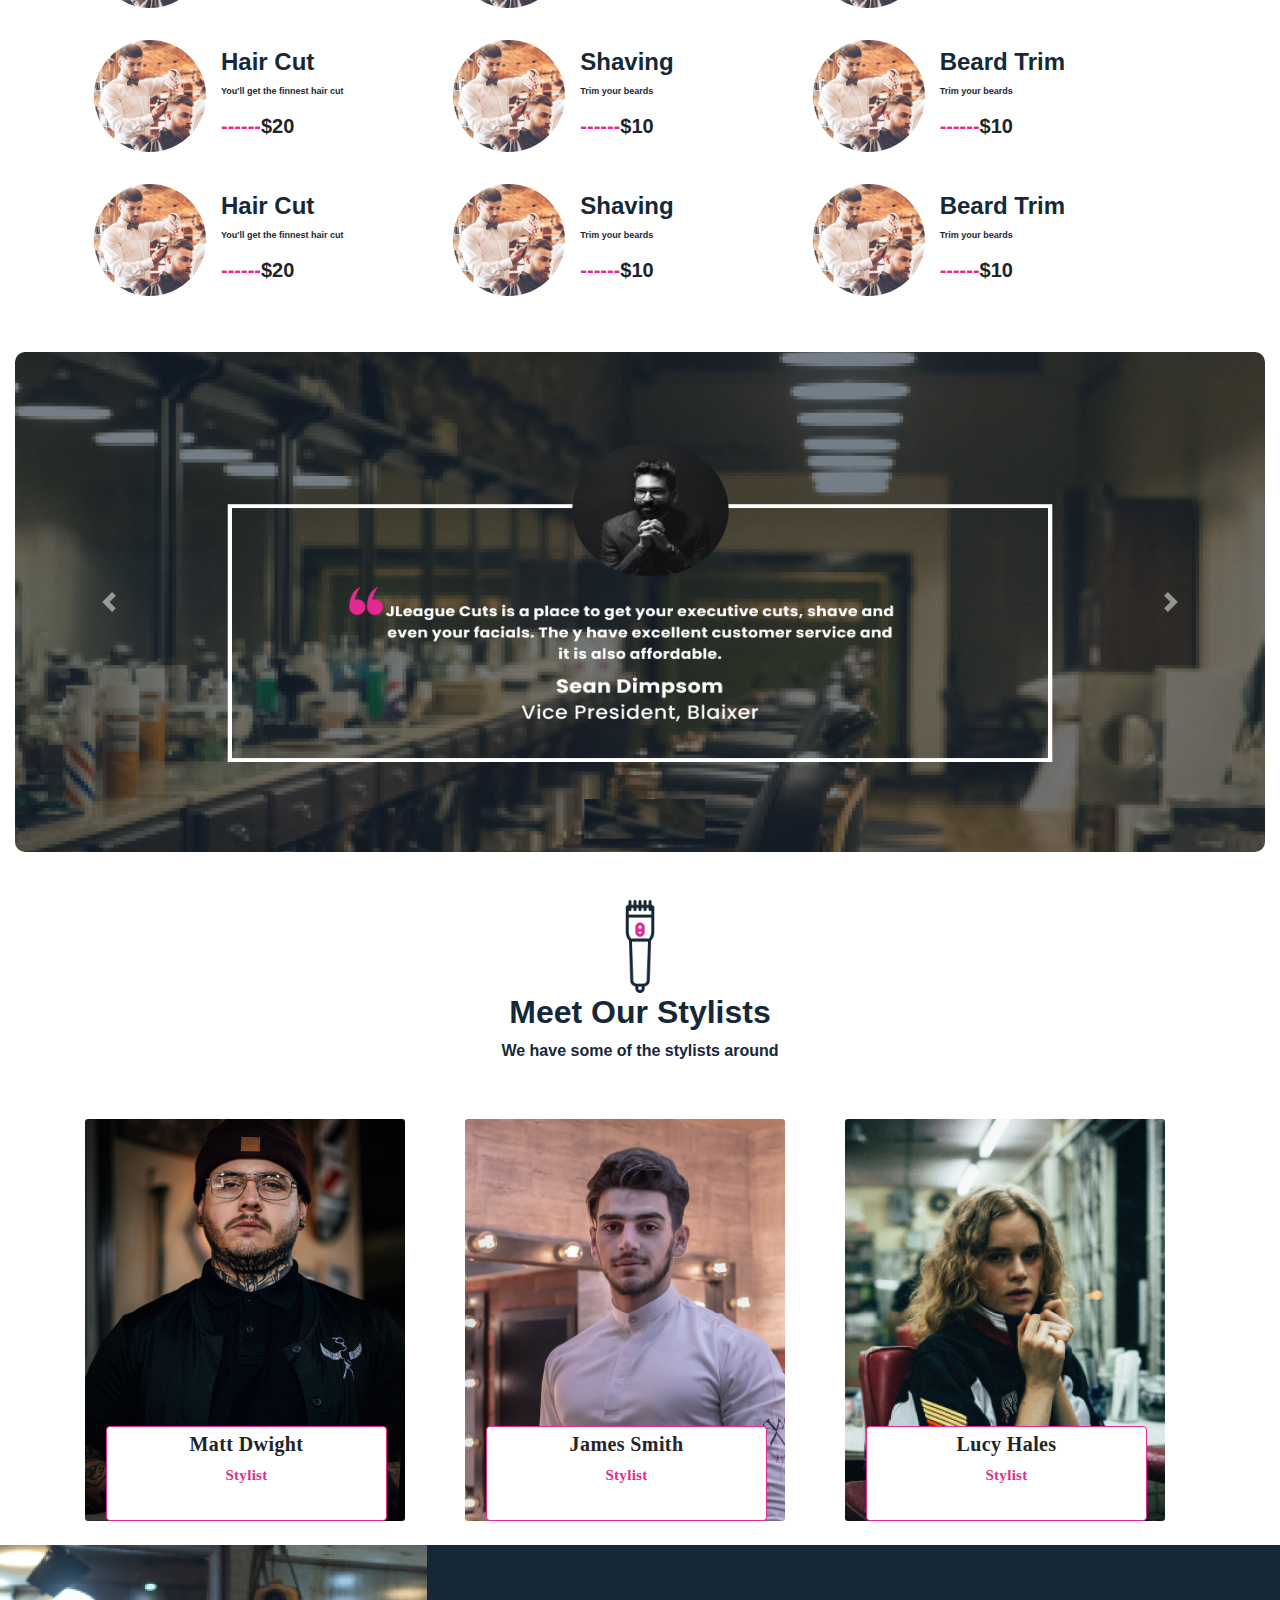
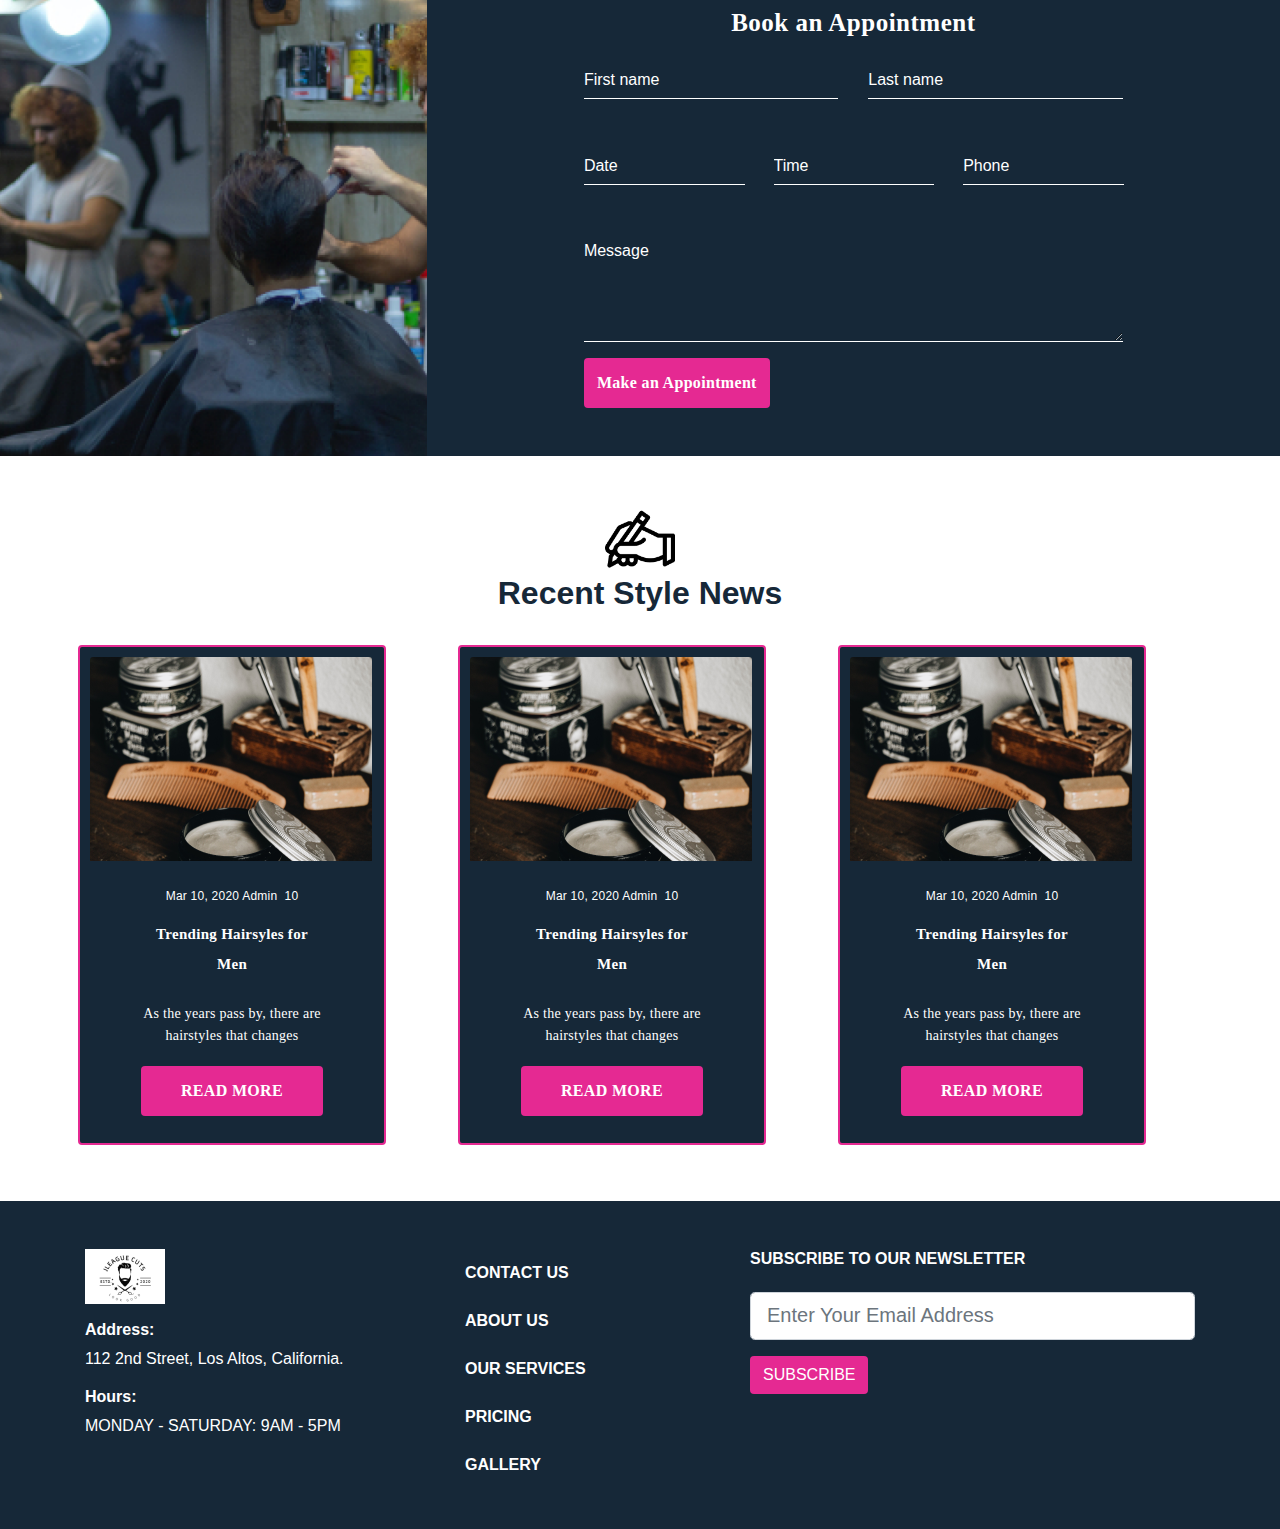
==== commit bd937e4f: "Added the files" ====
--- a/index.html
+++ b/index.html
@@ -64,7 +64,7 @@
 
                     <li class="nav-item">
                         <a class="navbar-brand pt-0" href="#">
-                            <img src="./images/logo 1.png" width="90" alt="" loading="lazy">
+                            <img src="./assets/logo 1.png" width="90" alt="" loading="lazy">
                         </a>
                     </li>
 
@@ -109,7 +109,7 @@
 
         <nav style=" background-color: #162838;" class="navbar navbar-expand-lg navbar-light">
             <a class="navbar-brand " href="#">
-                <img src="./images/logo 1.png" width="40" alt="" loading="lazy">
+                <img src="./assets/logo 1.png" width="40" alt="" loading="lazy">
             </a>
 
             <button type="button" class="navbar-toggler text-white ml-auto" data-toggle="collapse"
@@ -156,7 +156,7 @@
         <div class="row mt-5">
             <div class="col-md-6 pt-3">
                 <div class="">
-                    <img class="img-fluid" src="./images/Top design (2).png" width="400" height="300">
+                    <img class="img-fluid" src="./assets/Top design (2).png" width="400" height="300">
                 </div>
             </div>
             <div class="col-md-5">
@@ -215,7 +215,7 @@
             </p>
             <div class="row mt-2">
                 <div class="col-md-3 p-2 containers">
-                    <img src="./images/amritpal-singh-NHvH_Ih6308-unsplash 1.png" class="img-fluid image" alt="">
+                    <img src="./assets/amritpal-singh-NHvH_Ih6308-unsplash 1.png" class="img-fluid image" alt="">
                     <div class="middle">
                         <div class="text">
                             <i class="fas fa-cut fa-3x"></i>
@@ -225,7 +225,7 @@
                     </div>
                 </div>
                 <div class="col-md-3 p-2 containers">
-                    <img src="./images/edgar-chaparro-m8UvH75I2lI-unsplash 1.png" class='img-fluid image' alt="">
+                    <img src="./assets/edgar-chaparro-m8UvH75I2lI-unsplash 1.png" class='img-fluid image' alt="">
                     <div class="middle">
                         <div class="text">
                             <i class="fas fa-cut fa-3x"></i>
@@ -235,7 +235,7 @@
                     </div>
                 </div>
                 <div class="col-md-3 p-2 containers">
-                    <img src="./images/john-arano-CCTCHXEsan8-unsplash 1.png" class="img-fluid image" alt="">
+                    <img src="./assets/john-arano-CCTCHXEsan8-unsplash 1.png" class="img-fluid image" alt="">
                     <div class="middle">
                         <div class="text">
                             <i class="fas fa-cut fa-3x"></i>
@@ -245,7 +245,7 @@
                     </div>
                 </div>
                 <div class="col-md-3 p-2 containers">
-                    <img src="./images/neonbrand-tVv667jkTUc-unsplash 1.png" class='img-fluid image' alt="">
+                    <img src="./assets/neonbrand-tVv667jkTUc-unsplash 1.png" class='img-fluid image' alt="">
                     <div class="middle">
                         <div class="text">
                             <i class="fas fa-cut fa-3x"></i>
@@ -264,7 +264,7 @@
     <!-- ############################PRICING PLAN SECTION############################ -->
     <section id="pricing" class="mb-5">
         <div class="text-center">
-            <img src="./images/price 1.png" style="width: 70px;" alt="">
+            <img src="./assets/price 1.png" style="width: 70px;" alt="">
             <h2 style="color: #162838;" class="font-weight-bold mt-2">Our Pricing Plan</h2>
             <p style="color: #162838;" class="font-weight-bold text-center">Our prices are very affordable and you'll
                 surely get
@@ -274,10 +274,10 @@
                 <div class="row m-3">
                     <div class="col-md-4 p-2">
                         <div class="row">
-                            <img src="./images/bab4.jpg" style="border-radius: 50%; width: 30%;" class="img-fluid"
-                                alt="">
-
-                            <div class="col text-left pt-4">
+                            <img src="./assets/bab4.jpg" style="border-radius: 50%; width: 30%;height:30%" class="img-fluid"
+                                alt="">
+
+                            <div class="col text-left pt-2">
                                 <h4 class="font-weight-bold" style=" color: #162838;">Hair Cut</h4>
                                 <p class="font-weight-bold" style="color: #162838; font-size: 9px;">You'll get the
                                     finnest hair cut
@@ -288,10 +288,10 @@
                     </div>
                     <div class="col-md-4 p-2">
                         <div class="row">
-                            <img src="./images/bab4.jpg" style="border-radius: 50%; width: 30%;" class="img-fluid"
-                                alt="">
-
-                            <div class="col text-left pt-4">
+                            <img src="./assets/bab4.jpg" style="border-radius: 50%; width: 30%;height:30%" class="img-fluid"
+                                alt="">
+
+                            <div class="col text-left pt-2">
                                 <h4 class="font-weight-bold" style=" color: #162838;">Shaving</h4>
                                 <p class="font-weight-bold" style="color: #162838; font-size: 9px;">Trim your beards</p>
                                 <h5 class="font-weight-bold"><span style="color: #E52992;">------</span>$10</h5>
@@ -300,10 +300,10 @@
                     </div>
                     <div class="col-md-4 p-2">
                         <div class="row">
-                            <img src="./images/bab4.jpg" style="border-radius: 50%; width: 30%;" class="img-fluid"
-                                alt="">
-
-                            <div class="col text-left pt-4">
+                            <img src="./assets/bab4.jpg" style="border-radius: 50%; width: 30%;height:30%" class="img-fluid"
+                                alt="">
+
+                            <div class="col text-left pt-2">
                                 <h4 class="font-weight-bold" style=" color: #162838;">Beard Trim</h4>
                                 <p class="font-weight-bold" style="color: #162838; font-size: 9px;">Trim your beards</p>
                                 <h5 class="font-weight-bold"><span style="color: #E52992;">------</span>$10</h5>
@@ -315,10 +315,10 @@
                 <div class="row m-3">
                     <div class="col-md-4 p-2">
                         <div class="row">
-                            <img src="./images/bab4.jpg" style="border-radius: 50%; width: 30%;" class="img-fluid"
-                                alt="">
-
-                            <div class="col text-left pt-4">
+                            <img src="./assets/bab4.jpg" style="border-radius: 50%; width: 30%;height:30%" class="img-fluid"
+                                alt="">
+
+                            <div class="col text-left pt-2">
                                 <h4 class="font-weight-bold" style=" color: #162838;">Hair Cut</h4>
                                 <p class="font-weight-bold" style="color: #162838; font-size: 9px;">You'll get the
                                     finnest hair cut
@@ -329,10 +329,10 @@
                     </div>
                     <div class="col-md-4 p-2">
                         <div class="row">
-                            <img src="./images/bab4.jpg" style="border-radius: 50%; width: 30%;" class="img-fluid"
-                                alt="">
-
-                            <div class="col text-left pt-4">
+                            <img src="./assets/bab4.jpg" style="border-radius: 50%; width: 30%;height:30%" class="img-fluid"
+                                alt="">
+
+                            <div class="col text-left pt-2">
                                 <h4 class="font-weight-bold" style=" color: #162838;">Shaving</h4>
                                 <p class="font-weight-bold" style="color: #162838; font-size: 9px;">Trim your beards</p>
                                 <h5 class="font-weight-bold"><span style="color: #E52992;">------</span>$10</h5>
@@ -341,10 +341,10 @@
                     </div>
                     <div class="col-md-4 p-2">
                         <div class="row">
-                            <img src="./images/bab4.jpg" style="border-radius: 50%; width: 30%;" class="img-fluid"
-                                alt="">
-
-                            <div class="col text-left pt-4">
+                            <img src="./assets/bab4.jpg" style="border-radius: 50%; width: 30%;height:30%" class="img-fluid"
+                                alt="">
+
+                            <div class="col text-left pt-2">
                                 <h4 class="font-weight-bold" style=" color: #162838;">Beard Trim</h4>
                                 <p class="font-weight-bold" style="color: #162838; font-size: 9px;">Trim your beards</p>
                                 <h5 class="font-weight-bold"><span style="color: #E52992;">------</span>$10</h5>
@@ -357,10 +357,10 @@
                 <div class="row m-3">
                     <div class="col-md-4 p-2">
                         <div class="row">
-                            <img src="./images/bab4.jpg" style="border-radius: 50%; width: 30%;" class="img-fluid"
-                                alt="">
-
-                            <div class="col text-left pt-4">
+                            <img src="./assets/bab4.jpg" style="border-radius: 50%; width: 30%;height:30%" class="img-fluid"
+                                alt="">
+
+                            <div class="col text-left pt-2">
                                 <h4 class="font-weight-bold" style=" color: #162838;">Hair Cut</h4>
                                 <p class="font-weight-bold" style="color: #162838; font-size: 9px;">You'll get the
                                     finnest hair cut
@@ -371,10 +371,10 @@
                     </div>
                     <div class="col-md-4 p-2">
                         <div class="row">
-                            <img src="./images/bab4.jpg" style="border-radius: 50%; width: 30%;" class="img-fluid"
-                                alt="">
-
-                            <div class="col text-left pt-4">
+                            <img src="./assets/bab4.jpg" style="border-radius: 50%; width: 30%;height:30%" class="img-fluid"
+                                alt="">
+
+                            <div class="col text-left pt-2">
                                 <h4 class="font-weight-bold" style=" color: #162838;">Shaving</h4>
                                 <p class="font-weight-bold" style="color: #162838; font-size: 9px;">Trim your beards</p>
                                 <h5 class="font-weight-bold"><span style="color: #E52992;">------</span>$10</h5>
@@ -383,10 +383,10 @@
                     </div>
                     <div class="col-md-4 p-2">
                         <div class="row">
-                            <img src="./images/bab4.jpg" style="border-radius: 50%; width: 30%;" class="img-fluid"
-                                alt="">
-
-                            <div class="col text-left pt-4">
+                            <img src="./assets/bab4.jpg" style="border-radius: 50%; width: 30%;height:30%" class="img-fluid"
+                                alt="">
+
+                            <div class="col text-left pt-2">
                                 <h4 class="font-weight-bold" style=" color: #162838;">Beard Trim</h4>
                                 <p class="font-weight-bold" style="color: #162838; font-size: 9px;">Trim your beards</p>
                                 <h5 class="font-weight-bold"><span style="color: #E52992;">------</span>$10</h5>
@@ -406,368 +406,310 @@
 
     <!-- #########################CAROUSEL SECTION############################### -->
 
-    <!-- <div id="carouselExampleCaptions" class="carousel slide" data-ride="carousel">
-        <ol class="carousel-indicators">
-            <li data-target="#carouselExampleCaptions" data-slide-to="0" class="active"></li>
-            <li data-target="#carouselExampleCaptions" data-slide-to="1"></li>
-            <li data-target="#carouselExampleCaptions" data-slide-to="2"></li>
-        </ol>
-        <div class="carousel-inner" style="background-color: black">
-            <div class="carousel-item active" style="background-color: black">
-                <div style="background-color:black"></div> 
-                <div class="carousel-caption d-none d-md-block">
-                        <img style="width: 100%; height: 100%;" class="img-fluid"
-                            src="./images/Testimonial section.png" alt="">
-                </div>
-            </div>
-            <div class="carousel-item">
-                <img src="./images/car2.jpg" class="d-block w-100" alt="...">
-                <div class="carousel-caption d-none d-md-block">
-                    <div style="border: 2px solid #ffff;">
-                        <img style="border-radius: 50%; width: 25%; height: 25%;" class="img-fluid"
-                            src="./images/bab2.jpg" alt="">
-                        <p><i style="color: #E52992;" class="fas fa-2x fa-quote-left"></i>Jleague Cuts is a place to get
-                            your
-                            executive cuts, shave and even facials. They have excellent customer service and it's
-                            affordable
-                        </p>
-                        <h5 class="font-weight-bold">Sean Dimpson</h5>
-                        <h6>Vice President, Blaixer</h6>
-                    </div>
-                </div>
-            </div>
-            <div class="carousel-item">
-                <img src="./images/car3.jpg" class="d-block w-100" alt="...">
-                <div class="carousel-caption d-none d-md-block">
-                    <div style="border: 2px solid #ffff;">
-                        <img style="border-radius: 50%; width: 25%; height: 25%;" class="img-fluid"
-                            src="./images/bab2.jpg" alt="">
-                        <p><i style="color: #E52992;" class="fas fa-2x fa-quote-left"></i>Jleague Cuts is a place to get
-                            your
-                            executive cuts, shave and even facials. They have excellent customer service and it's
-                            affordable
-                        </p>
-                        <h5 class="font-weight-bold">Sean Dimpson</h5>
-                        <h6>Vice President, Blaixer</h6>
-                    </div>
-                </div>
-            </div>
-        </div>
-        <a class="carousel-control-prev" href="#carouselExampleCaptions" role="button" data-slide="prev">
-            <span class="carousel-control-prev-icon" aria-hidden="true"></span>
-            <span class="sr-only">Previous</span>
-        </a>
-        <a class="carousel-control-next" href="#carouselExampleCaptions" role="button" data-slide="next">
-            <span class="carousel-control-next-icon" aria-hidden="true"></span>
-            <span class="sr-only">Next</span>
-        </a>
-    </div> -->
-
-            <div class="col-md-12 mb-2">
-                <div id="carouselExampleControls" class="carousel slide" data-ride="carousel">
-                    <div class="carousel-inner">
-                        <div class="carousel-item active">
-                            <img style="border-radius: 10px;" class="d-block w-100"
-                                src="./images/Testimonial section.png" alt="First slide">
-                        </div>
-                        <div class="carousel-item">
-                            <img style="border-radius: 10px;" class="d-block w-100"
-                                src="./images/Testimonial section.png" alt="Second slide">
-                        </div>
-                        <div class="carousel-item">
-                            <img style="border-radius: 10px;" class="d-block w-100"
-                                src="./images/Testimonial section.png" alt="Third slide">
-                        </div>
-                    </div>
-                    <a class="carousel-control-prev" href="#carouselExampleControls" role="button" data-slide="prev">
-                        <span class="carousel-control-prev-icon" aria-hidden="true"></span>
-                        <span class="sr-only">Previous</span>
-                    </a>
-                    <a class="carousel-control-next" href="#carouselExampleControls" role="button" data-slide="next">
-                        <span class="carousel-control-next-icon" aria-hidden="true"></span>
-                        <span class="sr-only">Next</span>
-                    </a>
-                </div>
-                </div>
-                
-        <!-- ######################################################## -->
-
-
-
-        <!-- #######################3RD  SECTION######################### -->
-        <div class="container mt-5">
-            <div class="text-center">
-                <img src="./assets/Group.png" style="width: 30px;" alt="">
-                <h2 style="color: #162838;" class="font-weight-bold">Meet Our Stylists</h2>
-                <p style="color: #162838;" class=" font-weight-bold">We have some of the stylists around</p>
-            </div>
-            <div class="row mt-5">
-                <div class="col-md-4 mt-2">
-                    <div class=" text-black">
-                        <img class="card-img" style="width: 320px;height: 402px;"
-                            src="./assets/andre-reis-_XD3D9pH83k-unsplash 1.png" alt="Card image">
-                        <div class="card-img-overlay pb-0">
-                            <div class="pl-3">
-                                <div class="card large-box text-center stylist-box">
-                                    <h5>Matt Dwight</h5>
-                                    <p>Stylist</p>
-                                    <span>
-                                        <a href=""><i class="fab fa-twitter"></i></a>
-                                        <a href=""><i class="fab fa-facebook"></i></a>
-                                        <a href=""><i class="fab fa-instagram"></i></a>
-                                    </span>
+    <div class="col-md-12 mb-2">
+        <div id="carouselExampleControls" class="carousel slide" data-ride="carousel">
+            <div class="carousel-inner">
+                <div class="carousel-item active">
+                    <img style="border-radius: 10px;" class="d-block w-100" src="./assets/Testimonial section.png"
+                        alt="First slide">
+                </div>
+                <div class="carousel-item">
+                    <img style="border-radius: 10px;" class="d-block w-100" src="./assets/Testimonial section.png"
+                        alt="Second slide">
+                </div>
+                <div class="carousel-item">
+                    <img style="border-radius: 10px;" class="d-block w-100" src="./assets/Testimonial section.png"
+                        alt="Third slide">
+                </div>
+            </div>
+            <a class="carousel-control-prev" href="#carouselExampleControls" role="button" data-slide="prev">
+                <span class="carousel-control-prev-icon" aria-hidden="true"></span>
+                <span class="sr-only">Previous</span>
+            </a>
+            <a class="carousel-control-next" href="#carouselExampleControls" role="button" data-slide="next">
+                <span class="carousel-control-next-icon" aria-hidden="true"></span>
+                <span class="sr-only">Next</span>
+            </a>
+        </div>
+    </div>
+
+    <!-- ######################################################## -->
+
+
+
+    <!-- #######################3RD  SECTION######################### -->
+    <div class="container mt-5">
+        <div class="text-center">
+            <img src="./assets/Group.png" style="width: 30px;" alt="">
+            <h2 style="color: #162838;" class="font-weight-bold">Meet Our Stylists</h2>
+            <p style="color: #162838;" class=" font-weight-bold">We have some of the stylists around</p>
+        </div>
+        <div class="row mt-5">
+            <div class="col-md-4 mt-2">
+                <div class=" text-black">
+                    <img class="card-img" style="width: 320px;height: 402px;"
+                        src="./assets/andre-reis-_XD3D9pH83k-unsplash 1.png" alt="Card image">
+                    <div class="card-img-overlay pb-0">
+                        <div class="pl-3">
+                            <div class="card large-box text-center stylist-box">
+                                <h5>Matt Dwight</h5>
+                                <p>Stylist</p>
+                                <span>
+                                    <a href=""><i class="fab fa-twitter"></i></a>
+                                    <a href=""><i class="fab fa-facebook"></i></a>
+                                    <a href=""><i class="fab fa-instagram"></i></a>
+                                </span>
+                            </div>
+                        </div>
+                    </div>
+                </div>
+            </div>
+            <div class="col-md-4 mt-2">
+                <div class=" text-black">
+                    <img class="card-img" style="width: 320px;height: 402px;"
+                        src="./assets/ashkan-forouzani-NwBA6hMtD50-unsplash 1.png" alt="Card image">
+                    <div class="card-img-overlay pb-0">
+                        <div class="pl-3">
+                            <div class="card large-box text-center stylist-box">
+                                <h5>James Smith</h5>
+                                <p>Stylist</p>
+                                <span>
+                                    <a href=""><i class="fab fa-twitter"></i></a>
+                                    <a href=""><i class="fab fa-facebook"></i></a>
+                                    <a href=""><i class="fab fa-instagram"></i></a>
+                                </span>
+                            </div>
+                        </div>
+                    </div>
+                </div>
+            </div>
+            <div class="col-md-4 mt-2">
+                <div class=" text-black">
+                    <img class="card-img" style="width: 320px;height: 402px;"
+                        src="./assets/joshua-rawson-harris-jmnw_FqdR8k-unsplash 1.png" alt="Card image">
+                    <div class="card-img-overlay pb-0">
+                        <div class="pl-3">
+                            <div class="card large-box text-center stylist-box">
+                                <h5>Lucy Hales</h5>
+                                <p>Stylist</p>
+                                <span>
+                                    <a href=""><i class="fab fa-twitter"></i></a>
+                                    <a href=""><i class="fab fa-facebook"></i></a>
+                                    <a href=""><i class="fab fa-instagram"></i></a>
+                                </span>
+                            </div>
+                        </div>
+                    </div>
+                </div>
+            </div>
+        </div>
+    </div>
+
+    <!-- ################################################################################ -->
+
+
+
+
+
+    <!-- #######################BOOK AN APPOINTMENT SECTION################################# -->
+    <div class="container-fluid mt-4">
+        <div class="row">
+            <div class="col-md-4 p-0">
+                <div class="box1">
+                    <!-- background image -->
+                </div>
+            </div>
+            <div class="col-md-8 p-0">
+                <div class="box2 pt-5 pb-5">
+                    <h4 class="text-white">Book an Appointment</h4>
+                    <div class="box3">
+                        <div class="container">
+                            <div class="row">
+                                <div class="col-md-2">
+
                                 </div>
-                            </div>
-                        </div>
-                    </div>
-                </div>
-                <div class="col-md-4 mt-2">
-                    <div class=" text-black">
-                        <img class="card-img" style="width: 320px;height: 402px;"
-                            src="./assets/ashkan-forouzani-NwBA6hMtD50-unsplash 1.png" alt="Card image">
-                        <div class="card-img-overlay pb-0">
-                            <div class="pl-3">
-                                <div class="card large-box text-center stylist-box">
-                                    <h5>James Smith</h5>
-                                    <p>Stylist</p>
-                                    <span>
-                                        <a href=""><i class="fab fa-twitter"></i></a>
-                                        <a href=""><i class="fab fa-facebook"></i></a>
-                                        <a href=""><i class="fab fa-instagram"></i></a>
-                                    </span>
-                                </div>
-                            </div>
-                        </div>
-                    </div>
-                </div>
-                <div class="col-md-4 mt-2">
-                    <div class=" text-black">
-                        <img class="card-img" style="width: 320px;height: 402px;"
-                            src="./assets/joshua-rawson-harris-jmnw_FqdR8k-unsplash 1.png" alt="Card image">
-                        <div class="card-img-overlay pb-0">
-                            <div class="pl-3">
-                                <div class="card large-box text-center stylist-box">
-                                    <h5>Lucy Hales</h5>
-                                    <p>Stylist</p>
-                                    <span>
-                                        <a href=""><i class="fab fa-twitter"></i></a>
-                                        <a href=""><i class="fab fa-facebook"></i></a>
-                                        <a href=""><i class="fab fa-instagram"></i></a>
-                                    </span>
-                                </div>
-                            </div>
-                        </div>
-                    </div>
-                </div>
-            </div>
-        </div>
-
-        <!-- ################################################################################ -->
-
-
-
-
-
-        <!-- #######################BOOK AN APPOINTMENT SECTION################################# -->
-        <div class="container-fluid mt-4">
-            <div class="row">
-                <div class="col-md-4 p-0">
-                    <div class="box1">
-                        <!-- background image -->
-                    </div>
-                </div>
-                <div class="col-md-8 p-0">
-                    <div class="box2 pt-5 pb-5">
-                        <h4 class="text-white">Book an Appointment</h4>
-                        <div class="box3">
-                            <div class="container">
-                                <div class="row">
-                                    <div class="col-md-2">
-
-                                    </div>
-                                    <div class="col-md-8">
-                                        <form action="">
-                                            <div class="row">
-                                                <div class="col-md-6">
-                                                    <input type="text" class="form-control" placeholder="First name">
-                                                </div>
-                                                <div class="col-md-6">
-                                                    <input type="text" class="form-control" placeholder="Last name">
-                                                </div>
+                                <div class="col-md-8">
+                                    <form action="">
+                                        <div class="row">
+                                            <div class="col-md-6">
+                                                <input type="text" class="form-control" placeholder="First name">
                                             </div>
-                                            <div class="row mt-5">
-                                                <div class="col-md-4">
-                                                    <div class="input-group">
-                                                        <input type="text" class="form-control" placeholder="Date">
-                                                        <div class="input-group-prepend">
-                                                            <i class="fa fa-calendar pt-2" style="color:#fff"></i>
-                                                        </div>
-                                                    </div>
-                                                </div>
-                                                <div class="col-md-4">
-                                                    <div class="input-group">
-                                                        <input type="text" class="form-control" placeholder="Time">
-                                                        <div class="input-group-prepend">
-                                                            <i class="fa fa-clock pt-2" style="color:#fff"></i>
-                                                        </div>
-                                                    </div>
-                                                </div>
-                                                <div class="col-md-4">
-                                                    <div class="input-group">
-                                                        <input type="number" class="form-control" placeholder="Phone">
-                                                        <div class="input-group-prepend">
-                                                            <i class="fa fa-phone pt-2" style="color:#fff"></i>
-                                                        </div>
+                                            <div class="col-md-6">
+                                                <input type="text" class="form-control" placeholder="Last name">
+                                            </div>
+                                        </div>
+                                        <div class="row mt-5">
+                                            <div class="col-md-4">
+                                                <div class="input-group">
+                                                    <input type="text" class="form-control" placeholder="Date">
+                                                    <div class="input-group-prepend">
+                                                        <i class="fa fa-calendar pt-2" style="color:#fff"></i>
                                                     </div>
                                                 </div>
                                             </div>
-                                            <div class="row mt-5">
-                                                <div class="col-md-12">
-                                                    <textarea name="message" class="form-control" placeholder="Message"
-                                                        id="" cols="30" rows="4"></textarea>
+                                            <div class="col-md-4">
+                                                <div class="input-group">
+                                                    <input type="text" class="form-control" placeholder="Time">
+                                                    <div class="input-group-prepend">
+                                                        <i class="fa fa-clock pt-2" style="color:#fff"></i>
+                                                    </div>
                                                 </div>
                                             </div>
-                                            <a href="#" class="btn mt-3">Make an Appointment</a>
-                                        </form>
-                                    </div>
-                                    <div class="col-md-2">
-
-                                    </div>
+                                            <div class="col-md-4">
+                                                <div class="input-group">
+                                                    <input type="number" class="form-control" placeholder="Phone">
+                                                    <div class="input-group-prepend">
+                                                        <i class="fa fa-phone pt-2" style="color:#fff"></i>
+                                                    </div>
+                                                </div>
+                                            </div>
+                                        </div>
+                                        <div class="row mt-5">
+                                            <div class="col-md-12">
+                                                <textarea name="message" class="form-control" placeholder="Message"
+                                                    id="" cols="30" rows="4"></textarea>
+                                            </div>
+                                        </div>
+                                        <a href="#" class="btn mt-3">Make an Appointment</a>
+                                    </form>
                                 </div>
-                            </div>
-                        </div>
-                    </div>
-                </div>
-            </div>
-        </div>
-
-        <!-- ######################################################## -->
-
-
-
-
-        <!-- #############################RECENT STYLE NEWS SECTION############################### -->
-        <div class="container mt-5 mb-5">
-            <div class="text-center">
-                <img src="./assets/draw 1.png" style="width: 70px;" alt="">
-                <h2 style="color: #162838;" class="font-weight-bold">Recent Style News</h2>
-            </div>
-            <div class="row mt-4">
-                <div class="col-md-4 p-2">
-                    <div class="card box-dark text-center text-white">
-                        <img class="card-img-top" src="./assets/apothecary-87-Wg3J83R1YSQ-unsplash 1.png"
-                            alt="Card image cap">
-                        <div class="card-body">
-                            <span>Mar 10, 2020 Admin <img src="./assets/comment 1.png" alt=""> 10</span>
-                            <h5 class="p-2">Trending Hairsyles for <br> Men</h5>
-                            <p class="card-text p-2">As the years pass by, there are <br> hairstyles that changes</p>
-                            <a href="#" class="btn">READ MORE</a>
-                        </div>
-                    </div>
-                </div>
-                <div class="col-md-4 p-2">
-                    <div class="card box-dark text-center text-white">
-                        <img class="card-img-top" src="./assets/apothecary-87-Wg3J83R1YSQ-unsplash 1.png"
-                            alt="Card image cap">
-                        <div class="card-body">
-                            <span>Mar 10, 2020 Admin <img src="./assets/comment 1.png" alt=""> 10</span>
-                            <h5 class="p-2">Trending Hairsyles for <br> Men</h5>
-                            <p class="card-text p-2">As the years pass by, there are <br> hairstyles that changes</p>
-                            <a href="#" class="btn">READ MORE</a>
-                        </div>
-                    </div>
-                </div>
-                <div class="col-md-4 p-2">
-                    <div class="card box-dark text-center text-white">
-                        <img class="card-img-top" src="./assets/apothecary-87-Wg3J83R1YSQ-unsplash 1.png"
-                            alt="Card image cap">
-                        <div class="card-body">
-                            <span>Mar 10, 2020 Admin <img src="./assets/comment 1.png" alt=""> 10</span>
-                            <h5 class="p-2">Trending Hairsyles for <br> Men</h5>
-                            <p class="card-text p-2">As the years pass by, there are <br> hairstyles that changes</p>
-                            <a href="#" class="btn">READ MORE</a>
-                        </div>
-                    </div>
-                </div>
-            </div>
-        </div>
-        <!-- ############################################################################ -->
-
-
-
-
-        <!-- ##############################FOOTER SECTION######################################### -->
-
-        <footer id="contact" class="pb-4" style="background-color: #162838;">
-            <div class="container pt-5">
-                <div class="row">
-                    <div class="col-md-4">
-                        <img src="./images/logo 1.png" class="img-fluid pb-3" width="80" height="80" alt=""
-                            loading="lazy">
-                        <div class="text-white">
-                            <h6 class="font-weight-bold ">Address:</h6>
-                            <address>112 2nd Street, Los Altos, California.</address>
-                        </div>
-
-                        <div class="text-white">
-                            <h6 class="font-weight-bold ">Hours:</h6>
-                            <p>MONDAY - SATURDAY: 9AM - 5PM</p>
-                        </div>
-                    </div>
-                    <div class="col-md-3">
-                        <ul class="list-group pb-3 font-weight-bold list-group-flush text-white">
-                            <a style='text-decoration: none;' class="text-white" href="#">
-                                <li class="list-group-item pl-0">CONTACT US</li>
-                            </a>
-                            <a style='text-decoration: none;' class="text-white" href="#">
-                                <li class="list-group-item pl-0">ABOUT US</li>
-                            </a>
-                            <a style='text-decoration: none;' class="text-white" href="#">
-                                <li class="list-group-item pl-0">OUR SERVICES</li>
-                            </a>
-                            <a style='text-decoration: none;' class="text-white" href="#">
-                                <li class="list-group-item pl-0">PRICING</li>
-                            </a>
-                            <a style='text-decoration: none;' class="text-white" href="#">
-                                <li class="list-group-item pl-0">GALLERY</li>
-                            </a>
-                        </ul>
-                    </div>
-
-
-                    <div class="col-md-5">
-                        <h6 class="font-weight-bold text-white">SUBSCRIBE TO OUR NEWSLETTER</h6>
-                        <div class="container">
-                            <form action="">
-                                <div class="row mt-4">
-                                    <input class=" form-control form-control-lg" type="text"
-                                        placeholder="Enter Your Email Address">
-                                    <button type="button" class="btn mt-3"
-                                        style="background-color: #E52992;color:#fff">SUBSCRIBE</button>
+                                <div class="col-md-2">
+
                                 </div>
-                            </form>
-                        </div>
-                    </div>
-                </div>
-            </div>
-        </footer>
-        <!-- ####################################################################### -->
-
-
-
-        <!-- The Scripts below are from bootstrap. They will enable some bootstrap performance -->
-        <script src="js/jquery-3.4.1.min.js" charset="utf-8"></script>
-        <script src="js/index.js"></script>
-        <script src="js/bootstrap.bundle.min.js" charset="utf-8"></script>
-        <script type="text/javascript">
-            $(function () {
-                $('[data-toggle="tooltip"]').tooltip();
-            });
-
-            $("li.dropdown").click(function () {
-                $("nav.navbar").toggleClass("open");
-            });
-        </script>
+                            </div>
+                        </div>
+                    </div>
+                </div>
+            </div>
+        </div>
+    </div>
+
+    <!-- ######################################################## -->
+
+
+
+
+    <!-- #############################RECENT STYLE NEWS SECTION############################### -->
+    <div class="container mt-5 mb-5">
+        <div class="text-center">
+            <img src="./assets/draw 1.png" style="width: 70px;" alt="">
+            <h2 style="color: #162838;" class="font-weight-bold">Recent Style News</h2>
+        </div>
+        <div class="row mt-4">
+            <div class="col-md-4 p-2">
+                <div class="card box-dark text-center text-white">
+                    <img class="card-img-top" src="./assets/apothecary-87-Wg3J83R1YSQ-unsplash 1.png"
+                        alt="Card image cap">
+                    <div class="card-body">
+                        <span>Mar 10, 2020 Admin <img src="./assets/comment 1.png" alt=""> 10</span>
+                        <h5 class="p-2">Trending Hairsyles for <br> Men</h5>
+                        <p class="card-text p-2">As the years pass by, there are <br> hairstyles that changes</p>
+                        <a href="#" class="btn">READ MORE</a>
+                    </div>
+                </div>
+            </div>
+            <div class="col-md-4 p-2">
+                <div class="card box-dark text-center text-white">
+                    <img class="card-img-top" src="./assets/apothecary-87-Wg3J83R1YSQ-unsplash 1.png"
+                        alt="Card image cap">
+                    <div class="card-body">
+                        <span>Mar 10, 2020 Admin <img src="./assets/comment 1.png" alt=""> 10</span>
+                        <h5 class="p-2">Trending Hairsyles for <br> Men</h5>
+                        <p class="card-text p-2">As the years pass by, there are <br> hairstyles that changes</p>
+                        <a href="#" class="btn">READ MORE</a>
+                    </div>
+                </div>
+            </div>
+            <div class="col-md-4 p-2">
+                <div class="card box-dark text-center text-white">
+                    <img class="card-img-top" src="./assets/apothecary-87-Wg3J83R1YSQ-unsplash 1.png"
+                        alt="Card image cap">
+                    <div class="card-body">
+                        <span>Mar 10, 2020 Admin <img src="./assets/comment 1.png" alt=""> 10</span>
+                        <h5 class="p-2">Trending Hairsyles for <br> Men</h5>
+                        <p class="card-text p-2">As the years pass by, there are <br> hairstyles that changes</p>
+                        <a href="#" class="btn">READ MORE</a>
+                    </div>
+                </div>
+            </div>
+        </div>
+    </div>
+    <!-- ############################################################################ -->
+
+
+
+
+    <!-- ##############################FOOTER SECTION######################################### -->
+
+    <footer id="contact" class="pb-4" style="background-color: #162838;">
+        <div class="container pt-5">
+            <div class="row">
+                <div class="col-md-4">
+                    <img src="./assets/logo 1.png" class="img-fluid pb-3" width="80" height="80" alt="" loading="lazy">
+                    <div class="text-white">
+                        <h6 class="font-weight-bold ">Address:</h6>
+                        <address>112 2nd Street, Los Altos, California.</address>
+                    </div>
+
+                    <div class="text-white">
+                        <h6 class="font-weight-bold ">Hours:</h6>
+                        <p>MONDAY - SATURDAY: 9AM - 5PM</p>
+                    </div>
+                </div>
+                <div class="col-md-3">
+                    <ul class="list-group pb-3 font-weight-bold list-group-flush text-white">
+                        <a style='text-decoration: none;' class="text-white" href="#">
+                            <li class="list-group-item pl-0">CONTACT US</li>
+                        </a>
+                        <a style='text-decoration: none;' class="text-white" href="#">
+                            <li class="list-group-item pl-0">ABOUT US</li>
+                        </a>
+                        <a style='text-decoration: none;' class="text-white" href="#">
+                            <li class="list-group-item pl-0">OUR SERVICES</li>
+                        </a>
+                        <a style='text-decoration: none;' class="text-white" href="#">
+                            <li class="list-group-item pl-0">PRICING</li>
+                        </a>
+                        <a style='text-decoration: none;' class="text-white" href="#">
+                            <li class="list-group-item pl-0">GALLERY</li>
+                        </a>
+                    </ul>
+                </div>
+
+
+                <div class="col-md-5">
+                    <h6 class="font-weight-bold text-white">SUBSCRIBE TO OUR NEWSLETTER</h6>
+                    <div class="container">
+                        <form action="">
+                            <div class="row mt-4">
+                                <input class=" form-control form-control-lg" type="text"
+                                    placeholder="Enter Your Email Address">
+                                <button type="button" class="btn mt-3"
+                                    style="background-color: #E52992;color:#fff">SUBSCRIBE</button>
+                            </div>
+                        </form>
+                    </div>
+                </div>
+            </div>
+        </div>
+    </footer>
+    <!-- ####################################################################### -->
+
+
+
+    <!-- The Scripts below are from bootstrap. They will enable some bootstrap performance -->
+    <script src="js/jquery-3.4.1.min.js" charset="utf-8"></script>
+    <script src="js/index.js"></script>
+    <script src="js/bootstrap.bundle.min.js" charset="utf-8"></script>
+    <script type="text/javascript">
+        $(function () {
+            $('[data-toggle="tooltip"]').tooltip();
+        });
+
+        $("li.dropdown").click(function () {
+            $("nav.navbar").toggleClass("open");
+        });
+    </script>
 </body>
 
-</html>+</html>
--- a/css/styles_v3.css
+++ b/css/styles_v3.css
@@ -282,7 +282,7 @@
     border-bottom: 1px solid #fff;
 }
 
-
+/* Mobile responsiveness */
 
 @media only screen and (min-device-width: 320px) and (max-device-width: 667px) and (-webkit-min-device-pixel-ratio: 2) and (orientation: portrait) {
     .middle {
@@ -325,4 +325,15 @@
     .mobile-nav{
         display: inline;
     }
-}+
+    .carousel-item img {
+        height: auto;
+    }
+    .carousel-item{
+        height: auto;
+    }
+    .box1 {
+        height: 250px;
+        background-position: center;
+    }
+}
